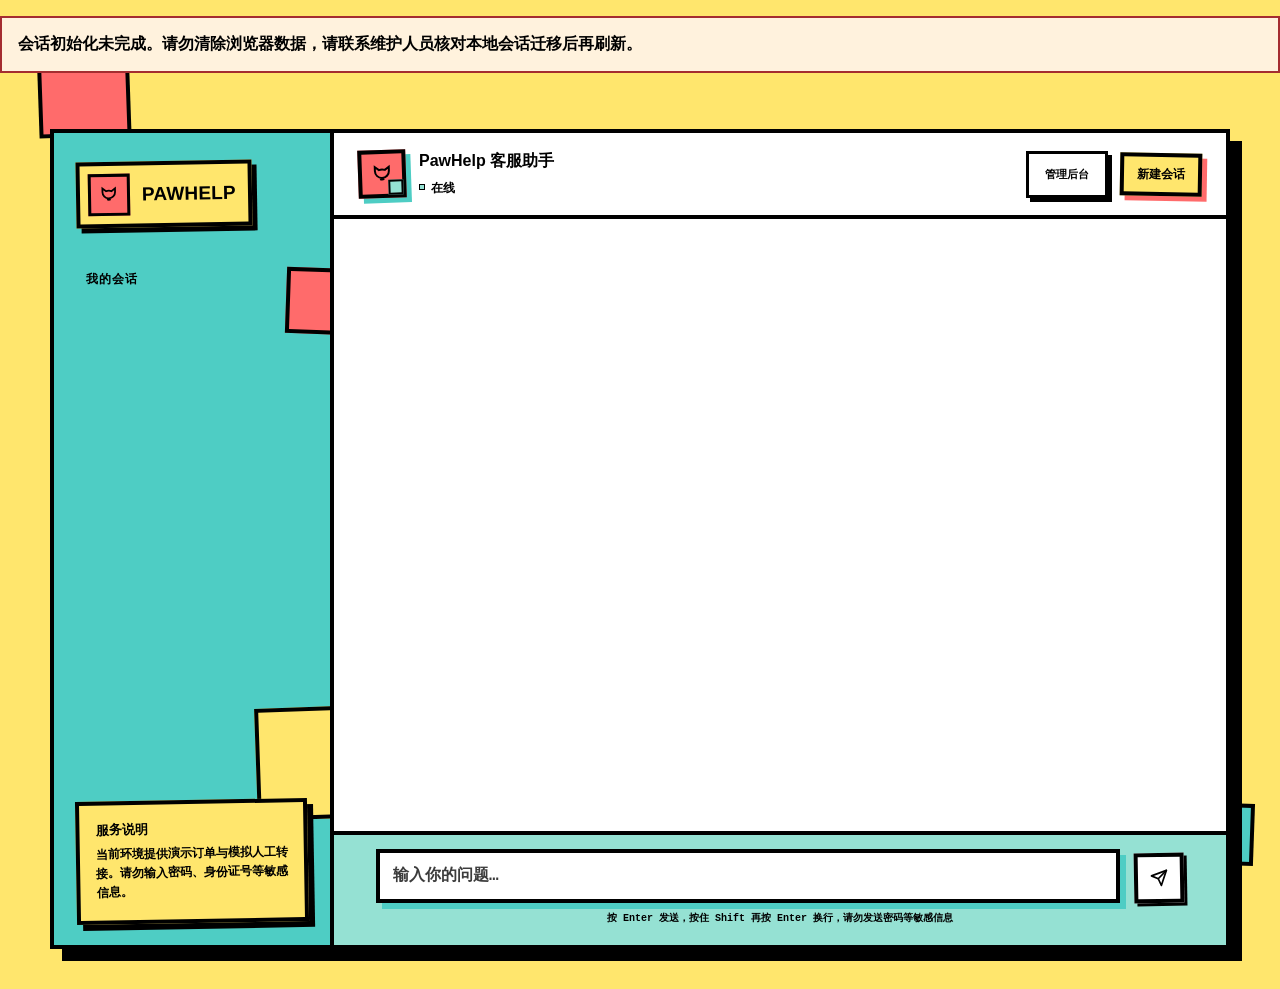
==== app/static/index.html @ 95ff7dcd "feat: PawHelp pet-supplies customer-service assistant FastAPI + LangGraph after-sales assistant with" ====
<!doctype html>
<html lang="zh-CN">
<head>
  <meta charset="utf-8">
  <meta name="viewport" content="width=device-width, initial-scale=1">
  <meta name="theme-color" content="#ffe66d">
  <title>PawHelp 智能客服</title>
  <style>
    :root {
      color-scheme: light;
      --black: #000000;
      --white: #ffffff;
      --red: #ff6b6b;
      --aqua: #4ecdc4;
      --yellow: #ffe66d;
      --mint: #95e1d3;
      --coral: #f38181;
      --danger: #b00020;
      font-family: "Cascadia Mono", Consolas, "Microsoft YaHei", monospace;
    }

    * { box-sizing: border-box; }

    html, body { height: 100%; }

    body {
      position: relative;
      margin: 0;
      color: var(--black);
      background: var(--yellow);
      overflow: hidden;
      font-weight: 650;
    }

    body::before,
    body::after {
      content: "";
      position: fixed;
      z-index: 0;
      border: 4px solid var(--black);
      pointer-events: none;
    }

    body::before {
      top: 5vh;
      left: 3vw;
      width: 84px;
      height: 84px;
      background: var(--red);
      transform: rotate(-2deg);
    }

    body::after {
      right: 2vw;
      bottom: 4vh;
      width: 112px;
      height: 54px;
      background: var(--aqua);
      transform: rotate(2deg);
    }

    button, textarea { font: inherit; }
    button { color: var(--black); }

    button:focus-visible,
    textarea:focus-visible {
      outline: 3px solid var(--black);
      outline-offset: 3px;
    }

    .page {
      position: relative;
      z-index: 1;
      height: 100%;
      padding: clamp(12px, 2vw, 28px);
      display: grid;
      place-items: center;
    }

    .app-shell {
      width: min(1180px, 100%);
      height: min(820px, 100%);
      display: grid;
      grid-template-columns: 280px minmax(0, 1fr);
      grid-template-rows: minmax(0, 1fr);
      overflow: hidden;
      border: 4px solid var(--black);
      background: var(--white);
      box-shadow: 12px 12px 0 var(--black);
    }

    .conversation-list { min-height: 0; overflow-y: auto; position: relative; z-index: 1; flex: 1; display: flex; flex-direction: column; gap: 10px; padding: 4px 6px 12px 0; }
    .session-button { flex-shrink: 0; text-align: left; padding: 10px; border: 3px solid var(--black); background: var(--white); cursor: pointer; overflow-wrap: anywhere; }
    .session-button small { display: block; margin-top: 5px; font-size: 11px; }
    .session-button[aria-current="true"] { background: var(--yellow); }
    .sidebar .conversation-card { display: none; }
    .sidebar {
      position: relative;
      display: flex;
      flex-direction: column;
      min-height: 0;
      padding: 28px 22px 22px;
      color: var(--black);
      background: var(--aqua);
      border-right: 4px solid var(--black);
      overflow: hidden;
    }

    .sidebar::before,
    .sidebar::after {
      content: "";
      position: absolute;
      border: 4px solid var(--black);
      pointer-events: none;
    }

    .sidebar::before {
      top: 135px;
      right: -22px;
      width: 58px;
      height: 58px;
      background: var(--red);
      transform: rotate(2deg);
    }

    .sidebar::after {
      right: -38px;
      bottom: 126px;
      width: 104px;
      height: 104px;
      background: var(--yellow);
      transform: rotate(-2deg);
    }

    .brand {
      position: relative;
      z-index: 1;
      display: flex;
      align-items: center;
      gap: 12px;
      width: fit-content;
      padding: 8px 12px 8px 8px;
      border: 4px solid var(--black);
      background: var(--yellow);
      box-shadow: 5px 5px 0 var(--black);
      font-family: "Arial Black", Impact, "Microsoft YaHei", sans-serif;
      font-size: 19px;
      font-weight: 900;
      letter-spacing: 0.01em;
      text-transform: uppercase;
      transform: rotate(-1deg);
    }

    .brand-mark, .agent-avatar {
      display: grid;
      place-items: center;
      flex: 0 0 auto;
      border: 4px solid var(--black);
      background: var(--red);
      color: var(--black);
      font-weight: 900;
    }

    .brand-mark { width: 42px; height: 42px; border-width: 3px; }

    .brand-mark svg, .agent-avatar svg { width: 60%; height: 60%; }

    .sidebar-label {
      margin: 44px 10px 12px;
      color: var(--black);
      font-size: 12px;
      font-weight: 900;
      letter-spacing: 0.08em;
      text-transform: uppercase;
    }

    .conversation-card {
      position: relative;
      z-index: 1;
      display: flex;
      align-items: center;
      gap: 12px;
      padding: 13px;
      border: 4px solid var(--black);
      background: var(--white);
      box-shadow: 6px 6px 0 var(--red);
      transform: rotate(1deg);
    }

    .conversation-icon {
      display: grid;
      place-items: center;
      width: 36px;
      height: 36px;
      border: 3px solid var(--black);
      background: var(--yellow);
    }

    .conversation-icon svg { width: 22px; height: 22px; }

    .conversation-copy { min-width: 0; }
    .conversation-copy strong, .conversation-copy span { display: block; }
    .conversation-copy strong { font-size: 14px; font-weight: 900; }
    .conversation-copy span {
      margin-top: 4px;
      overflow: hidden;
      color: var(--black);
      font-size: 12px;
      text-overflow: ellipsis;
      white-space: nowrap;
    }

    .sidebar-note {
      position: relative;
      z-index: 1;
      flex: 0 0 auto;
      margin-top: auto;
      padding: 16px;
      border: 4px solid var(--black);
      background: var(--yellow);
      box-shadow: 6px 6px 0 var(--black);
      transform: rotate(-1deg);
    }

    .sidebar-note strong { display: block; font-size: 13px; font-weight: 900; }
    .sidebar-note p {
      margin: 7px 0 0;
      color: var(--black);
      font-size: 12px;
      line-height: 1.6;
    }

    .chat-panel {
      min-width: 0;
      min-height: 0;
      height: 100%;
      display: grid;
      grid-template-rows: auto minmax(0, 1fr) auto;
      overflow: hidden;
      background: var(--white);
    }

    .topbar {
      position: relative;
      z-index: 2;
      display: flex;
      align-items: center;
      gap: 13px;
      min-height: 82px;
      padding: 17px 24px;
      border-bottom: 4px solid var(--black);
      background: var(--white);
    }

    .agent-avatar {
      position: relative;
      width: 48px;
      height: 48px;
      box-shadow: 5px 5px 0 var(--aqua);
      transform: rotate(-2deg);
    }

    .agent-avatar::after {
      content: "";
      position: absolute;
      right: -1px;
      bottom: -1px;
      width: 11px;
      height: 11px;
      border: 2px solid var(--black);
      background: var(--mint);
    }

    .agent-meta { min-width: 0; }
    .agent-meta strong {
      display: block;
      font-family: "Arial Black", Impact, "Microsoft YaHei", sans-serif;
      font-size: 16px;
      font-weight: 900;
    }
    .agent-meta span {
      display: flex;
      align-items: center;
      gap: 6px;
      margin-top: 4px;
      color: var(--black);
      font-size: 12px;
    }

    .status-dot {
      width: 6px;
      height: 6px;
      border: 1px solid var(--black);
      background: var(--mint);
    }

    .topbar-actions {
      margin-left: auto;
      display: flex;
      align-items: center;
      gap: 12px;
    }

    .page-nav {
      display: flex;
      align-items: center;
      gap: 6px;
      padding: 5px;
      border: 3px solid var(--black);
      background: var(--white);
      box-shadow: 4px 4px 0 var(--black);
    }

    .page-nav a {
      padding: 6px 9px;
      border: 2px solid transparent;
      color: var(--black);
      font-size: 11px;
      font-weight: 900;
      text-decoration: none;
      white-space: nowrap;
    }

    .page-nav a:hover { background: var(--mint); border-color: var(--black); }
    .page-nav a[aria-current="page"] { background: var(--yellow); border-color: var(--black); }

    .new-chat {
      margin-left: 0;
      padding: 9px 13px;
      border: 4px solid var(--black);
      background: var(--yellow);
      box-shadow: 5px 5px 0 var(--red);
      cursor: pointer;
      font-size: 12px;
      font-weight: 900;
      transform: rotate(1deg);
      transition: transform 300ms ease, box-shadow 300ms ease, background 300ms ease;
    }

    .new-chat:hover {
      background: var(--mint);
      box-shadow: none;
      transform: translate(5px, 5px) rotate(-1deg) scale(1.03);
    }

    .new-chat:active {
      box-shadow: none;
      transform: translate(5px, 5px) rotate(0deg) scale(0.95);
    }

    .new-chat:focus-visible { box-shadow: 6px 6px 0 var(--aqua); }

    .messages {
      min-height: 0;
      overflow-y: scroll;
      padding: 30px clamp(20px, 5vw, 58px) 22px;
      overscroll-behavior: contain;
      scroll-behavior: smooth;
      background: var(--white);
      scrollbar-color: var(--red) var(--yellow);
      scrollbar-gutter: stable;
      scrollbar-width: auto;
    }

    .messages::-webkit-scrollbar { width: 14px; }
    .messages::-webkit-scrollbar-track {
      background: var(--yellow);
    }
    .messages::-webkit-scrollbar-thumb {
      border: 3px solid var(--black);
      background: var(--red);
    }

    .day-label {
      width: fit-content;
      margin: 0 auto 28px;
      padding: 5px 10px;
      border: 3px solid var(--black);
      background: var(--yellow);
      box-shadow: 3px 3px 0 var(--black);
      color: var(--black);
      font-size: 11px;
      font-weight: 900;
      text-align: center;
      transform: rotate(-1deg);
    }

    .message-row {
      display: flex;
      align-items: flex-end;
      gap: 10px;
      margin: 0 0 22px;
      animation: appear 220ms ease both;
    }

    .message-row.user { justify-content: flex-end; }

    .mini-avatar {
      display: grid;
      place-items: center;
      width: 30px;
      height: 30px;
      border: 3px solid var(--black);
      background: var(--mint);
      box-shadow: 3px 3px 0 var(--black);
      color: var(--black);
      font-size: 13px;
      font-weight: 900;
      transform: rotate(-1deg);
    }

    .message {
      max-width: min(620px, 78%);
      padding: 13px 16px;
      border: 4px solid var(--black);
      background: var(--white);
      box-shadow: 6px 6px 0 var(--aqua);
      white-space: pre-wrap;
      overflow-wrap: anywhere;
      font-size: 14px;
      line-height: 1.65;
      transform: rotate(-0.4deg);
    }

    .message-row.user .message {
      background: var(--red);
      color: var(--black);
      box-shadow: 6px 6px 0 var(--yellow);
      transform: rotate(0.5deg);
    }

    .message-row.error .message {
      background: var(--yellow);
      color: var(--danger);
      box-shadow: 6px 6px 0 var(--coral);
    }

    .message-copy { min-width: 0; }

    .message-copy.markdown-content { white-space: normal; font-weight: 500; }
    .markdown-content > :first-child { margin-top: 0; }
    .markdown-content > :last-child { margin-bottom: 0; }
    .markdown-content p { margin: 0.65em 0; }
    .markdown-content h1, .markdown-content h2, .markdown-content h3,
    .markdown-content h4, .markdown-content h5, .markdown-content h6 { font-size: 1.12em; line-height: 1.5; margin: 1em 0 0.5em; }
    .markdown-content strong { font-weight: 900; }
    .markdown-content ul, .markdown-content ol { margin: 0.6em 0; padding-left: 1.6em; }
    .markdown-content li { margin: 0.3em 0; }
    .markdown-content li > p { margin: 0.3em 0; }
    .markdown-content blockquote { margin: 0.8em 0; padding: 0.3em 0.8em; border-left: 4px solid var(--aqua); background: #f5f5ee; }
    .markdown-content code { padding: 0.12em 0.3em; background: #f0f0e8; font-family: Consolas, monospace; font-size: 0.92em; }
    .markdown-content pre { max-width: 100%; overflow-x: auto; padding: 12px; border: 2px solid var(--black); background: #f0f0e8; white-space: pre; }
    .markdown-content pre code { padding: 0; background: transparent; overflow-wrap: normal; }
    .markdown-content a { color: #006c67; text-decoration: underline; }
    .markdown-content hr { border: 0; border-top: 2px solid var(--black); margin: 1em 0; }
    .markdown-table { max-width: 100%; overflow-x: auto; margin: 0.8em 0; }
    .markdown-content table { border-collapse: collapse; font-size: 0.95em; }
    .markdown-content th, .markdown-content td { border: 2px solid var(--black); padding: 6px 10px; min-width: 75px; }
    .markdown-content th { background: var(--mint); font-weight: 900; }

    .citation-ref {
      display: inline-grid;
      place-items: center;
      min-width: 24px;
      height: 24px;
      margin: 0 2px;
      padding: 0 5px;
      border: 3px solid var(--black);
      background: var(--yellow);
      box-shadow: 2px 2px 0 var(--black);
      color: var(--black);
      cursor: pointer;
      font: inherit;
      font-size: 11px;
      font-weight: 900;
      line-height: 1;
      vertical-align: 1px;
    }

    .citation-ref:hover { background: var(--aqua); transform: translate(2px, 2px); box-shadow: none; }

    .message-feedback {
      display: flex;
      align-items: center;
      gap: 6px;
      min-height: 28px;
      margin-top: 10px;
    }

    .message-feedback:empty { display: none; }

    .feedback-button {
      width: 29px;
      height: 27px;
      padding: 0;
      border: 3px solid var(--black);
      background: var(--white);
      box-shadow: 2px 2px 0 var(--black);
      cursor: pointer;
    }

    .feedback-button.selected { background: var(--yellow); transform: translate(2px, 2px); box-shadow: none; }
    .feedback-button:disabled { cursor: default; opacity: 0.75; }
    .feedback-button.selected:disabled { opacity: 1; }
    .feedback-label { font-size: 10px; font-weight: 900; }

    .suggested-actions { display: flex; flex-wrap: wrap; gap: 8px; margin-top: 10px; }
    .suggested-actions:empty { display: none; }
    .suggested-action {
      padding: 5px 9px; border: 3px solid var(--black); background: var(--yellow);
      box-shadow: 3px 3px 0 var(--black); cursor: pointer; font-weight: 900;
    }
    .suggested-action:disabled { opacity: .65; cursor: default; }
    .order-choice-list { display: grid; gap: 9px; margin-top: 12px; }
    .order-choice {
      padding: 10px 12px; text-align: left; border: 3px solid var(--black);
      background: var(--yellow); box-shadow: 3px 3px 0 var(--black);
      cursor: pointer; font-weight: 900;
    }
    .order-choice small { display: block; margin-top: 3px; font-weight: 600; }
    .order-choice:disabled { opacity: .55; cursor: default; }

    .source-modal, .ticket-modal, .refund-modal {
      position: fixed;
      z-index: 20;
      inset: 0;
      display: grid;
      place-items: center;
      padding: 24px;
      background: rgb(0 0 0 / 45%);
    }

    .source-modal[hidden], .ticket-modal[hidden], .refund-modal[hidden] { display: none; }

    .source-card {
      width: min(680px, 100%);
      max-height: min(720px, 85vh);
      overflow-y: auto;
      padding: 22px;
      border: 5px solid var(--black);
      background: var(--white);
      box-shadow: 10px 10px 0 var(--red);
    }

    .source-card-head { display: flex; align-items: center; justify-content: space-between; gap: 16px; }
    .source-card h2 { margin: 0; font-size: 18px; }
    .source-meta { margin: 14px 0; padding: 8px 10px; border: 3px solid var(--black); background: var(--mint); font-weight: 900; }
    .source-question { margin: 0 0 10px; font-weight: 900; }
    .source-answer { margin: 0; white-space: pre-wrap; line-height: 1.7; }
    .source-close { padding: 6px 10px; border: 3px solid var(--black); background: var(--yellow); box-shadow: 3px 3px 0 var(--black); cursor: pointer; font-weight: 900; }

    .ticket-card {
      width: min(560px, 100%);
      max-height: min(760px, 90vh);
      overflow-y: auto;
      padding: 24px;
      border: 5px solid var(--black);
      background: var(--white);
      box-shadow: 10px 10px 0 var(--black);
    }
    .ticket-card h2 { margin: 0 0 5px; font-size: 22px; }
    .ticket-card p { margin: 0 0 16px; }
    .ticket-field { display: block; margin: 16px 0; font-weight: 900; }
    .ticket-card select, .ticket-card textarea, .ticket-card input {
      display: block;
      width: 100%;
      margin-top: 7px;
      padding: 11px;
      border: 3px solid var(--black);
      background: var(--white);
      color: var(--black);
      font: inherit;
      font-weight: 600;
    }
    .ticket-card textarea { min-height: 145px; resize: vertical; line-height: 1.5; }
    .ticket-help { color: var(--muted); font-size: 12px; }
    .ticket-error { color: #b01020; font-weight: 900; }
    .ticket-actions { display: flex; justify-content: flex-end; flex-wrap: wrap; gap: 10px; margin-top: 22px; }
    .ticket-actions button {
      padding: 9px 14px;
      border: 3px solid var(--black);
      background: var(--white);
      box-shadow: 3px 3px 0 var(--black);
      cursor: pointer;
      font: inherit;
      font-weight: 900;
    }
    .ticket-actions button[type="submit"] { background: var(--coral); }
    .ticket-actions button:disabled { opacity: .6; cursor: default; }

    .tool-traces {
      display: flex;
      flex-wrap: wrap;
      gap: 7px;
      margin-top: 10px;
    }

    .tool-traces:not(.reported) { display: none; }

    .tool-trace-summary {
      flex-basis: 100%;
      color: var(--black);
      font-size: 11px;
      font-weight: 900;
      line-height: 1.4;
    }

    .tool-badge {
      display: inline-flex;
      align-items: center;
      width: fit-content;
      padding: 4px 7px;
      border: 3px solid var(--black);
      background: var(--yellow);
      box-shadow: 3px 3px 0 var(--black);
      color: var(--black);
      font-size: 10px;
      font-weight: 900;
      line-height: 1.25;
      transform: rotate(-0.7deg);
    }

    .tool-badge.succeeded { background: var(--mint); }
    .tool-badge.failed { background: var(--coral); }
    .tool-badge[hidden] { display: none; }

    .tool-trace-toggle {
      border: 2px solid var(--black);
      background: var(--yellow);
      color: var(--black);
      cursor: pointer;
      font-size: 10px;
      font-weight: 900;
      padding: 4px 7px;
    }
    .tool-trace-toggle[hidden] { display: none; }

    .streaming-caret {
      display: inline-block;
      width: 7px;
      height: 15px;
      margin-left: 3px;
      background: var(--black);
      vertical-align: -2px;
      animation: blink 850ms steps(2, start) infinite;
    }

    .typing-dots { display: inline-flex; gap: 4px; padding: 4px 2px; }
    .typing-dots i {
      width: 6px;
      height: 6px;
      border: 1px solid var(--black);
      background: var(--aqua);
      animation: typing-pulse 900ms steps(2, end) infinite;
    }
    .typing-dots i:nth-child(2) { animation-delay: 130ms; }
    .typing-dots i:nth-child(3) { animation-delay: 260ms; }

    .suggestions {
      display: flex;
      flex-wrap: wrap;
      gap: 12px;
      margin: 6px 0 24px 40px;
    }

    .suggestion {
      padding: 8px 12px;
      border: 4px solid var(--black);
      background: var(--mint);
      box-shadow: 4px 4px 0 var(--black);
      color: var(--black);
      cursor: pointer;
      font-size: 12px;
      font-weight: 900;
      transform: rotate(-1deg);
      transition: transform 300ms ease, box-shadow 300ms ease, background 300ms ease;
    }

    .suggestion:nth-child(2) { background: var(--yellow); transform: rotate(1deg); }
    .suggestion:nth-child(3) { background: var(--coral); transform: rotate(-0.5deg); }

    .suggestion:hover {
      background: var(--aqua);
      box-shadow: none;
      transform: translate(4px, 4px) rotate(1deg) scale(1.04);
    }

    .suggestion:active {
      box-shadow: none;
      transform: translate(4px, 4px) rotate(0deg) scale(0.95);
    }

    .suggestion:focus-visible { box-shadow: 6px 6px 0 var(--red); }

    .composer-wrap {
      position: relative;
      z-index: 2;
      padding: 14px clamp(18px, 4vw, 42px) 20px;
      border-top: 4px solid var(--black);
      background: var(--mint);
    }

    .composer {
      display: grid;
      grid-template-columns: minmax(0, 1fr) auto;
      align-items: flex-end;
      gap: 14px;
      padding: 0;
    }

    textarea {
      width: 100%;
      max-height: 126px;
      min-height: 50px;
      padding: 11px 13px;
      resize: none;
      overflow-y: hidden;
      border: 4px solid var(--black);
      outline: none;
      background: var(--white);
      box-shadow: 6px 6px 0 var(--aqua);
      color: var(--black);
      line-height: 1.5;
      transition: transform 300ms ease, box-shadow 300ms ease;
    }

    textarea::placeholder { color: #3c3c3c; opacity: 1; }

    textarea:focus {
      box-shadow: 6px 6px 0 var(--red);
      transform: translateY(-2px);
    }

    .send-button {
      display: grid;
      place-items: center;
      flex: 0 0 auto;
      width: 50px;
      height: 50px;
      border: 4px solid var(--black);
      background: var(--red);
      color: var(--black);
      cursor: pointer;
      box-shadow: 6px 6px 0 var(--black);
      transform: rotate(-1deg);
      transition: transform 300ms ease, box-shadow 300ms ease, background 300ms ease;
    }

    .send-button:hover:not(:disabled) {
      background: var(--yellow);
      box-shadow: none;
      transform: translate(6px, 6px) rotate(1deg) scale(1.04);
    }

    .send-button:active:not(:disabled) {
      box-shadow: none;
      transform: translate(6px, 6px) rotate(0deg) scale(0.95);
    }

    .send-button:focus-visible { box-shadow: 6px 6px 0 var(--aqua); }
    .send-button:disabled { cursor: not-allowed; background: var(--white); box-shadow: 3px 3px 0 var(--black); }
    .send-button svg { width: 18px; height: 18px; }

    .composer-hint {
      margin: 8px 4px 0;
      color: var(--black);
      font-size: 10px;
      font-weight: 800;
      text-align: center;
    }

    @keyframes appear {
      from { opacity: 0; }
      to { opacity: 1; }
    }

    @keyframes blink { 50% { opacity: 0; } }
    @keyframes typing-pulse {
      0%, 100% { opacity: 0.35; }
      50% { opacity: 1; }
    }

    @media (max-width: 760px) {
      .page { padding: 0; }
      .app-shell {
        height: 100%;
        border: 0;
        box-shadow: none;
        grid-template-columns: 1fr;
        grid-template-rows: 100px minmax(0, 1fr);
      }
      .sidebar { display: flex; padding: 8px; border-right: 0; border-bottom: 3px solid var(--black); }
      .sidebar .brand, .sidebar .conversation-card, .sidebar-note, .sidebar::before, .sidebar::after { display: none; }
      .sidebar-label { margin: 0 0 3px; font-size: 11px; }
      .conversation-list { flex-direction: row; overflow-x: auto; padding: 0 0 3px; }
      .session-button { width: 180px; padding: 5px; white-space: nowrap; overflow: hidden; text-overflow: ellipsis; font-size: 11px; }
      .topbar { min-height: 72px; padding: 12px 16px; }
      .agent-avatar { width: 44px; height: 44px; }
      .topbar { flex-wrap: wrap; }
      .topbar-actions { width: 100%; justify-content: space-between; }
      .page-nav a { padding: 5px 7px; font-size: 10px; }
      .new-chat { padding: 8px 10px; }
      .messages { padding: 24px 15px 18px; }
      .message { max-width: 84%; }
      .suggestions { margin-left: 40px; }
      .composer-wrap { padding: 10px 12px 13px; }
      .composer-hint { display: none; }
    }

    @media (prefers-reduced-motion: reduce) {
      *, *::before, *::after {
        scroll-behavior: auto !important;
        animation: none !important;
        transition: none !important;
      }
    }
  </style>
  <link rel="stylesheet" href="/static/navigation.css">
  <script src="/static/navigation.js" defer></script>
</head>
<body>
  <main class="page">
    <section class="app-shell" aria-label="PawHelp 智能客服">
      <aside class="sidebar">
        <div class="brand">
          <span class="brand-mark" aria-hidden="true">
            <svg viewBox="0 0 24 24" fill="none" stroke="currentColor" stroke-width="2">
              <path d="M5 9V5l4 3a8 8 0 0 1 6 0l4-3v4a7 7 0 1 1-14 0Z"/>
              <path d="M9 14h.01M15 14h.01M10 17c1.2.7 2.8.7 4 0"/>
            </svg>
          </span>
          PawHelp
        </div>

        <p class="sidebar-label">我的会话</p>
        <div id="conversationList" class="conversation-list" aria-label="会话列表"></div>
        <div class="conversation-card">
          <span class="conversation-icon" aria-hidden="true">
            <svg viewBox="0 0 24 24" fill="none" stroke="currentColor" stroke-width="2.4" stroke-linecap="square" stroke-linejoin="miter">
              <path d="M12 3v4M12 17v4M3 12h4M17 12h4"/>
              <path d="m6 6 3 3M15 15l3 3M18 6l-3 3M9 15l-3 3"/>
            </svg>
          </span>
          <div class="conversation-copy">
            <strong>在线客服</strong>
            <span id="conversationPreview">随时为你解答订单问题</span>
          </div>
        </div>

        <div class="sidebar-note">
          <strong>服务说明</strong>
          <p>当前环境提供演示订单与模拟人工转接。请勿输入密码、身份证号等敏感信息。</p>
        </div>
      </aside>

      <section class="chat-panel">
        <header class="topbar">
          <span class="agent-avatar" aria-hidden="true">
            <svg viewBox="0 0 24 24" fill="none" stroke="currentColor" stroke-width="2">
              <path d="M5 9V5l4 3a8 8 0 0 1 6 0l4-3v4a7 7 0 1 1-14 0Z"/>
              <path d="M9 14h.01M15 14h.01M10 17c1.2.7 2.8.7 4 0"/>
            </svg>
          </span>
          <div class="agent-meta">
            <strong>PawHelp 客服助手</strong>
            <span><i class="status-dot"></i><span id="agentStatus">在线</span></span>
          </div>
          <div class="topbar-actions">
            <nav class="page-nav" aria-label="全局页面导航" data-app-navigation>
              <a href="/admin">管理后台</a>
            </nav>
            <button class="new-chat" id="newChatButton" type="button">新建会话</button>
          </div>
        </header>

        <div class="messages" id="messages" aria-live="polite" aria-label="聊天消息"></div>

        <footer class="composer-wrap">
          <p id="contextCompressionStatus" role="status" aria-live="polite" hidden style="margin:0 0 8px;font-size:13px;line-height:1.5">
            正在压缩会话上下文… <span style="font-weight:normal">后台处理中，可继续聊天</span>
          </p>
          <form class="composer" id="chatForm">
            <textarea id="messageInput" rows="1" maxlength="4000" placeholder="输入你的问题…" aria-label="输入消息"></textarea>
            <button class="send-button" id="sendButton" type="submit" aria-label="发送消息" disabled>
              <svg viewBox="0 0 24 24" fill="none" stroke="currentColor" stroke-width="2.2" stroke-linecap="round" stroke-linejoin="round" aria-hidden="true">
                <path d="m22 2-7 20-4-9-9-4Z"/><path d="M22 2 11 13"/>
              </svg>
            </button>
          </form>
          <p class="composer-hint">按 Enter 发送，按住 Shift 再按 Enter 换行，请勿发送密码等敏感信息</p>
        </footer>
      </section>
    </section>
  </main>

  <div class="source-modal" id="sourceModal" hidden role="dialog" aria-modal="true" aria-labelledby="sourceTitle">
    <article class="source-card">
      <div class="source-card-head">
        <h2 id="sourceTitle">知识来源</h2>
        <button class="source-close" id="sourceClose" type="button">关闭</button>
      </div>
      <div class="source-meta" id="sourceMeta"></div>
      <p class="source-question" id="sourceQuestion"></p>
      <p class="source-answer" id="sourceAnswer"></p>
    </article>
  </div>

  <div class="ticket-modal" id="ticketModal" hidden role="dialog" aria-modal="true" aria-labelledby="ticketTitle">
    <form class="ticket-card" id="ticketForm">
      <h2 id="ticketTitle">创建工单</h2>
      <p>请确认反馈类别并亲自填写问题；只有点击“提交工单”才会保存。</p>
      <label class="ticket-field" for="ticketType">反馈类别 *</label>
      <select id="ticketType" name="ticket_type" required>
        <option value="" selected disabled>请选择反馈类别…</option>
        <option value="售后">售后</option>
        <option value="投诉">投诉</option>
        <option value="咨询">咨询</option>
      </select>
      <label class="ticket-field" for="ticketDescription">反馈描述 *</label>
      <textarea id="ticketDescription" name="description" maxlength="2000" required placeholder="请描述遇到的问题、相关订单号及希望如何处理；请勿填写密码。"></textarea>
      <p class="ticket-help">数据库按 UTC 保存；提交成功后显示香港/北京时间（UTC+8）。</p>
      <p class="ticket-error" id="ticketError" role="alert" hidden></p>
      <div class="ticket-actions">
        <button id="ticketCancel" type="button">取消</button>
        <button id="ticketSubmit" type="submit">提交工单</button>
      </div>
    </form>
  </div>

  <div class="refund-modal" id="refundModal" hidden role="dialog" aria-modal="true" aria-labelledby="refundTitle">
    <form class="ticket-card" id="refundForm">
      <h2 id="refundTitle">提交退款申请</h2>
      <p>这里只登记申请，状态为待人工审核；不会自动退款。标注为演示的订单是测试数据。</p>
      <label class="ticket-field" for="refundOrder">关联订单 *</label>
      <input id="refundOrder" name="order_id" readonly required>
      <label class="ticket-field" for="refundReason">退款原因 *</label>
      <select id="refundReason" name="reason" required>
        <option value="" selected disabled>请选择固定原因类目…</option>
        <option value="七天无理由">七天无理由</option>
        <option value="商品破损">商品破损</option>
        <option value="质量问题">质量问题</option>
        <option value="发错或漏发">发错或漏发</option>
        <option value="其他">其他</option>
      </select>
      <label class="ticket-field" for="refundDescription">补充说明（选填）</label>
      <textarea id="refundDescription" name="description" maxlength="1000" placeholder="可以补充问题经过；请勿填写密码。"></textarea>
      <p class="ticket-error" id="refundError" role="alert" hidden></p>
      <div class="ticket-actions">
        <button id="refundCancel" type="button">取消</button>
        <button id="refundSubmit" type="submit">提交退款申请</button>
      </div>
    </form>
  </div>

  <script src="/static/vendor/marked-18.1.0.umd.js"></script>
  <script src="/static/vendor/purify-3.4.16.min.js"></script>
  <script src="/static/chat-markdown.js"></script>
  <script src="/static/context-status.js"></script>
  <script src="/static/storage-migration.js"></script>
  <script>
    (async function startChat() {
    await window.PawHelpStorage.prepare();
    const messages = document.querySelector("#messages");
    const form = document.querySelector("#chatForm");
    const input = document.querySelector("#messageInput");
    const sendButton = document.querySelector("#sendButton");
    const newChatButton = document.querySelector("#newChatButton");
    const agentStatus = document.querySelector("#agentStatus");
    const conversationPreview = document.querySelector("#conversationPreview");
    const sourceModal = document.querySelector("#sourceModal");
    const sourceClose = document.querySelector("#sourceClose");
    const sourceMeta = document.querySelector("#sourceMeta");
    const sourceQuestion = document.querySelector("#sourceQuestion");
    const sourceAnswer = document.querySelector("#sourceAnswer");
    const ticketModal = document.querySelector("#ticketModal");
    const ticketForm = document.querySelector("#ticketForm");
    const ticketType = document.querySelector("#ticketType");
    const ticketDescription = document.querySelector("#ticketDescription");
    const ticketError = document.querySelector("#ticketError");
    const ticketCancel = document.querySelector("#ticketCancel");
    const ticketSubmit = document.querySelector("#ticketSubmit");
    const refundModal = document.querySelector("#refundModal");
    const refundForm = document.querySelector("#refundForm");
    const refundOrder = document.querySelector("#refundOrder");
    const refundReason = document.querySelector("#refundReason");
    const refundDescription = document.querySelector("#refundDescription");
    const refundError = document.querySelector("#refundError");
    const refundCancel = document.querySelector("#refundCancel");
    const refundSubmit = document.querySelector("#refundSubmit");

    const USER_ID_KEY = "pawhelp.userId";
    const CONVERSATION_ID_KEY = "pawhelp.conversationId";
    const FEEDBACK_KEY = "pawhelp.messageFeedback.server";
    const UUID_PATTERN = /^[0-9a-f]{8}-[0-9a-f]{4}-[1-5][0-9a-f]{3}-[89ab][0-9a-f]{3}-[0-9a-f]{12}$/i;

    function readStoredUuid(key) {
      const value = localStorage.getItem(key);
      return value && UUID_PATTERN.test(value) ? value : null;
    }

    function readStoredConversationId() {
      const value = localStorage.getItem(CONVERSATION_ID_KEY);
      if (!value || !/^\d+$/.test(value)) return null;
      const parsed = Number(value);
      return Number.isSafeInteger(parsed) && parsed > 0 ? parsed : null;
    }

    const userId = readStoredUuid(USER_ID_KEY) || crypto.randomUUID();
    let conversationId = readStoredConversationId();
    let isStreaming = false;
    let activeController = null;
    let conversationEpoch = 0;
    let pendingTicket = null;
    let ticketSubmitting = false;
    let pendingRefund = null;
    let refundSubmitting = false;

    localStorage.setItem(USER_ID_KEY, userId);

    const contextStatus = window.PawHelpContextStatus.create({
      element: document.querySelector("#contextCompressionStatus"), userId,
      getContext: () => ({ id: conversationId, epoch: conversationEpoch }),
    });
    window.addEventListener("pagehide", (event) => { if (!event.persisted) contextStatus.stop(); });
    window.addEventListener("pageshow", (event) => { if (event.persisted) contextStatus.refresh(); });

    class PublicFacingError extends Error {}

    function scrollToLatest() {
      messages.scrollTop = messages.scrollHeight;
    }

    function resizeInput() {
      input.style.overflowY = "hidden";
      input.style.height = "auto";
      const nextHeight = Math.min(Math.max(input.scrollHeight, 50), 126);
      input.style.height = `${nextHeight}px`;
      input.style.overflowY = input.scrollHeight > 126 ? "auto" : "hidden";
      sendButton.disabled = isStreaming || !input.value.trim();
    }

    function addDayLabel() {
      const label = document.createElement("p");
      label.className = "day-label";
      label.textContent = "今天";
      messages.appendChild(label);
    }

    function addMessage(role, content = "", state = "normal") {
      const row = document.createElement("div");
      row.className = `message-row ${role}${state === "error" ? " error" : ""}`;

      if (role === "assistant") {
        const avatar = document.createElement("span");
        avatar.className = "mini-avatar";
        avatar.setAttribute("aria-hidden", "true");
        avatar.textContent = "喵";
        row.appendChild(avatar);
      }

      const bubble = document.createElement("div");
      bubble.className = "message";
      const copy = document.createElement("div");
      copy.className = "message-copy";
      copy.textContent = content;
      bubble.appendChild(copy);

      const traces = document.createElement("div");
      traces.className = "tool-traces";
      bubble.appendChild(traces);

      const feedback = document.createElement("div");
      feedback.className = "message-feedback";
      bubble.appendChild(feedback);

      const actions = document.createElement("div");
      actions.className = "suggested-actions";
      bubble.appendChild(actions);

      row.appendChild(bubble);
      messages.appendChild(row);
      scrollToLatest();
      return { row, bubble, copy, traces, feedback, actions, badges: new Map() };
    }

    function readFeedback() {
      try {
        const value = JSON.parse(localStorage.getItem(FEEDBACK_KEY) || "{}");
        return value && typeof value === "object" && !Array.isArray(value) ? value : {};
      } catch (_) {
        return {};
      }
    }

    function renderFeedback(assistant, messageId) {
      if (!Number.isSafeInteger(messageId) || messageId < 1) return;
      const stored = readFeedback();
      const current = stored[String(messageId)];
      assistant.feedback.replaceChildren();
      for (const [value, label] of [["up", "👍"], ["down", "👎"]]) {
        const button = document.createElement("button");
        button.type = "button";
        button.className = `feedback-button${current === value ? " selected" : ""}`;
        button.textContent = label;
        button.setAttribute("aria-label", value === "up" ? "回答有帮助" : "回答没有帮助");
        button.disabled = Boolean(current);
        button.addEventListener("click", async () => {
          const latest = readFeedback();
          if (latest[String(messageId)]) return;
          const cid = conversationId;
          for (const item of assistant.feedback.querySelectorAll("button")) item.disabled = true;
          try {
            const response = await fetch(`/v1/conversations/${encodeURIComponent(cid)}/messages/${encodeURIComponent(messageId)}/feedback`, {
              method: "POST", headers: { "Content-Type": "application/json", "X-Demo-User-Id": userId }, body: JSON.stringify({ vote: value }),
            });
            if (!response.ok) throw new Error("feedback failed");
            const result = await response.json();
            const updated = readFeedback();
            updated[String(messageId)] = result.feedback;
            localStorage.setItem(FEEDBACK_KEY, JSON.stringify(updated));
            renderFeedback(assistant, messageId);
          } catch (_) {
            renderFeedback(assistant, messageId);
            const error = document.createElement("span");
            error.textContent = "反馈保存失败，请重试";
            assistant.feedback.appendChild(error);
          }
        });
        assistant.feedback.appendChild(button);
      }
      if (current) {
        const label = document.createElement("span");
        label.className = "feedback-label";
        label.textContent = current === "down" ? "已记录未解决的问题，等待处理" : "反馈已保存";
        assistant.feedback.appendChild(label);
      }
    }

    async function openSource(source) {
      sourceModal.hidden = false;
      sourceMeta.textContent = `来源 [${source.number}] · 正在读取…`;
      sourceQuestion.textContent = "";
      sourceAnswer.textContent = "";
      sourceClose.focus();
      try {
        const response = await fetch(`/v1/knowledge/chunks/${encodeURIComponent(source.chunk_id)}`);
        if (!response.ok) throw new Error("source unavailable");
        const chunk = await response.json();
        sourceMeta.textContent = `${chunk.category} · ${chunk.section_path || "未标章节"}`;
        sourceQuestion.textContent = chunk.questions || "";
        sourceAnswer.textContent = chunk.answer || "";
      } catch (_) {
        sourceMeta.textContent = `来源 [${source.number}]`;
        sourceAnswer.textContent = "来源暂时无法读取，请稍后重试。";
      }
    }

    function renderFinalAnswer(assistant, text, sources, messageId) {
      if (window.PawHelpMarkdown) window.PawHelpMarkdown.render(assistant.copy, text, sources, openSource);
      else assistant.copy.textContent = String(text || "");
      renderFeedback(assistant, messageId);
    }

    function openTicketForm(messageId, button) {
      if (!Number.isSafeInteger(conversationId) || conversationId < 1) return;
      pendingTicket = { conversationId, messageId, button };
      ticketForm.reset();
      ticketError.hidden = true;
      ticketModal.hidden = false;
      ticketType.focus();
    }

    function closeTicketForm() {
      if (ticketSubmitting) return;
      ticketModal.hidden = true;
      ticketForm.reset();
      ticketError.hidden = true;
      const button = pendingTicket?.button;
      pendingTicket = null;
      if (button?.isConnected && !button.disabled) button.focus();
    }

    function formatTicketTime(utcValue) {
      const date = new Date(utcValue);
      if (Number.isNaN(date.getTime())) return "创建时间暂不可用";
      const local = new Intl.DateTimeFormat("zh-CN", {
        timeZone: "Asia/Hong_Kong", hourCycle: "h23",
        year: "numeric", month: "2-digit", day: "2-digit",
        hour: "2-digit", minute: "2-digit", second: "2-digit",
      }).format(date);
      return `${local}（香港/北京时间）`;
    }

    async function submitTicketForm(event) {
      event.preventDefault();
      if (!pendingTicket || ticketSubmitting) return;
      const description = ticketDescription.value.trim();
      if (!ticketType.value || !description) {
        ticketError.textContent = "请选择反馈类别并填写问题描述。";
        ticketError.hidden = false;
        (ticketType.value ? ticketDescription : ticketType).focus();
        return;
      }
      const action = pendingTicket;
      ticketSubmitting = true;
      ticketSubmit.disabled = true;
      ticketCancel.disabled = true;
      ticketError.hidden = true;
      try {
        const response = await fetch(`/v1/conversations/${encodeURIComponent(action.conversationId)}/tickets`, {
          method: "POST",
          headers: { "Content-Type": "application/json" },
          body: JSON.stringify({
            user_id: userId, message_id: action.messageId,
            ticket_type: ticketType.value, description,
          }),
        });
        if (!response.ok) throw new Error("ticket creation failed");
        const ticket = await response.json();
        ticketSubmitting = false;
        action.button.disabled = true;
        closeTicketForm();
        addMessage("assistant", `工单已创建：${ticket.ticket_no}（${ticket.status}）。创建时间：${formatTicketTime(ticket.created_at)}`);
      } catch (_) {
        ticketError.textContent = "工单暂时无法创建，请稍后重试；您填写的内容仍保留在表单里。";
        ticketError.hidden = false;
      } finally {
        ticketSubmitting = false;
        ticketSubmit.disabled = false;
        ticketCancel.disabled = false;
      }
    }

    function openRefundForm(messageId, orderId, button) {
      if (!Number.isSafeInteger(conversationId) || !/^\d{4,20}$/.test(String(orderId))) return;
      pendingRefund = { conversationId, messageId, orderId, button };
      refundForm.reset();
      refundOrder.value = `订单 ${orderId}`;
      refundError.hidden = true;
      refundModal.hidden = false;
      refundReason.focus();
    }

    function closeRefundForm() {
      if (refundSubmitting) return;
      refundModal.hidden = true;
      refundForm.reset();
      refundError.hidden = true;
      const button = pendingRefund?.button;
      pendingRefund = null;
      if (button?.isConnected && !button.disabled) button.focus();
    }

    async function submitRefundForm(event) {
      event.preventDefault();
      if (!pendingRefund || refundSubmitting) return;
      if (!refundReason.value) {
        refundError.textContent = "请从固定类目中选择退款原因。";
        refundError.hidden = false;
        refundReason.focus();
        return;
      }
      const action = pendingRefund;
      refundSubmitting = true;
      refundSubmit.disabled = true;
      refundCancel.disabled = true;
      refundError.hidden = true;
      try {
        const response = await fetch(`/v1/conversations/${encodeURIComponent(action.conversationId)}/refund-requests`, {
          method: "POST",
          headers: { "Content-Type": "application/json" },
          body: JSON.stringify({
            user_id: userId, message_id: action.messageId,
            order_id: action.orderId, reason: refundReason.value,
            description: refundDescription.value.trim() || null,
          }),
        });
        if (!response.ok) throw new Error("refund application failed");
        const result = await response.json();
        refundSubmitting = false;
        action.button.disabled = true;
        closeRefundForm();
        addMessage("assistant", `退款申请已提交：${result.request_no}（${result.status}）。提交时间：${formatTicketTime(result.created_at)}。`);
      } catch (_) {
        refundError.textContent = "退款申请暂时无法保存，请稍后重试；您选择的原因与说明仍保留在表单里。";
        refundError.hidden = false;
      } finally {
        refundSubmitting = false;
        refundSubmit.disabled = false;
        refundCancel.disabled = false;
      }
    }

    function renderSuggestedActions(assistant, actions, messageId, relatedOrderId = null) {
      assistant.actions.replaceChildren();
      if (!Array.isArray(actions) || !Number.isSafeInteger(messageId)) return;
      for (const action of ["转人工", "建工单", "申请退款"]) {
        if (!actions.includes(action)) continue;
        if (action === "申请退款" && !/^\d{4,20}$/.test(String(relatedOrderId))) continue;
        const button = document.createElement("button");
        button.type = "button";
        button.className = "suggested-action";
        button.textContent = action;
        button.addEventListener("click", async () => {
          if (action === "转人工") {
            if (!window.confirm("仅模拟转接展示，不会连接真人客服。确定继续吗？")) return;
            button.disabled = true;
            addMessage("assistant", "人工转接演示已开始");
            addMessage("assistant", "此为模拟坐席，未连接真人客服。正式服务可接入客服工单或在线坐席系统。");
            return;
          }
          if (action === "申请退款") {
            openRefundForm(messageId, relatedOrderId, button);
            return;
          }
          openTicketForm(messageId, button);
        });
        assistant.actions.appendChild(button);
      }
    }

    function showTyping(assistant) {
      const typing = document.createElement("span");
      typing.className = "typing-dots";
      typing.setAttribute("aria-label", "正在输入");
      for (let index = 0; index < 3; index += 1) {
        typing.appendChild(document.createElement("i"));
      }
      assistant.copy.replaceChildren(typing);
    }

    function renderStreamingText(assistant, text) {
      if (window.PawHelpMarkdown) window.PawHelpMarkdown.render(assistant.copy, text);
      else assistant.copy.textContent = text;
      const caret = document.createElement("span");
      caret.className = "streaming-caret";
      caret.setAttribute("aria-hidden", "true");
      assistant.copy.appendChild(caret);
      scrollToLatest();
    }

    function toolBadgeText(label, status) {
      if (status === "succeeded") return `✓ ${label} · 已完成`;
      if (status === "failed") return `× ${label} · 未完成（失败或拦截）`;
      return `↻ ${label} · 执行中`;
    }

    function updateToolTracePresentation(assistant) {
      assistant.traces.classList.add("reported");
      let summary = assistant.traces.querySelector(".tool-trace-summary");
      if (!summary) {
        summary = document.createElement("span");
        summary.className = "tool-trace-summary";
        assistant.traces.prepend(summary);
      }
      const count = assistant.badges.size;
      summary.textContent = count
        ? `本轮工具调用记录 ${count} 条（含失败或拦截，历史查询不计入）`
        : "本轮未调用工具（未进行新的工具查询）";

      let toggle = assistant.traces.querySelector(".tool-trace-toggle");
      if (count > 3 && !toggle) {
        toggle = document.createElement("button");
        toggle.type = "button";
        toggle.className = "tool-trace-toggle";
        toggle.addEventListener("click", () => {
          assistant.traceExpanded = !assistant.traceExpanded;
          updateToolTracePresentation(assistant);
          scrollToLatest();
        });
        assistant.traces.appendChild(toggle);
      }
      if (toggle) {
        assistant.traces.appendChild(toggle);
        toggle.hidden = count <= 3;
        toggle.textContent = assistant.traceExpanded
          ? "收起工具记录"
          : `查看全部 ${count} 条工具记录`;
      }
      let index = 0;
      for (const badge of assistant.badges.values()) {
        badge.hidden = count > 3 && !assistant.traceExpanded && index >= 3;
        index += 1;
      }
    }

    function upsertToolBadge(assistant, callId, label, status) {
      if (typeof callId !== "string" || !callId) return;
      if (typeof label !== "string" || !label) return;
      const safeStatus = ["running", "succeeded", "failed"].includes(status)
        ? status
        : "running";
      let badge = assistant.badges.get(callId);
      if (!badge) {
        badge = document.createElement("span");
        badge.className = "tool-badge";
        badge.dataset.index = String(assistant.badges.size + 1);
        assistant.badges.set(callId, badge);
        assistant.traces.appendChild(badge);
      }
      badge.dataset.label = label;
      badge.className = `tool-badge ${safeStatus}`;
      badge.textContent = `#${badge.dataset.index} ${toolBadgeText(label, safeStatus)}`;
      updateToolTracePresentation(assistant);
      scrollToLatest();
    }

    function markRunningBadgesFailed(assistant) {
      for (const badge of assistant.badges.values()) {
        if (badge.classList.contains("running")) {
          badge.className = "tool-badge failed";
          badge.textContent = `#${badge.dataset.index} ${toolBadgeText(badge.dataset.label, "failed")}`;
        }
      }
    }

    function addSuggestions() {
      const suggestions = document.createElement("div");
      suggestions.className = "suggestions";
      suggestions.id = "suggestions";
      for (const text of ["查询订单物流", "商品如何退换", "发票问题"]) {
        const button = document.createElement("button");
        button.className = "suggestion";
        button.type = "button";
        button.textContent = text;
        button.addEventListener("click", () => sendMessage(text));
        suggestions.appendChild(button);
      }
      messages.appendChild(suggestions);
    }

    function renderWelcome() {
      activeTicketPreview = null;
      messages.replaceChildren();
      addDayLabel();
      addMessage(
        "assistant",
        "你好，我是小喵。\n订单、物流或售后问题都可以告诉我，我会尽力帮你理清下一步。",
      );
      addSuggestions();
      scrollToLatest();
    }

    function parseEventBlock(block) {
      let eventName = "message";
      const dataLines = [];

      for (const line of block.split(/\r?\n/)) {
        if (!line || line.startsWith(":")) continue;
        const colon = line.indexOf(":");
        const field = colon === -1 ? line : line.slice(0, colon);
        let value = colon === -1 ? "" : line.slice(colon + 1);
        if (value.startsWith(" ")) value = value.slice(1);
        if (field === "event") eventName = value;
        if (field === "data") dataLines.push(value);
      }

      if (!dataLines.length) return null;
      try {
        return { event: eventName, data: JSON.parse(dataLines.join("\n")) };
      } catch (_) {
        throw new PublicFacingError("收到的流式响应格式无效，请重试。");
      }
    }

    async function readEventStream(response, onEvent) {
      if (!response.body) throw new PublicFacingError("当前浏览器不支持流式响应");

      const reader = response.body.getReader();
      const decoder = new TextDecoder();
      let buffer = "";

      const drain = (flush = false) => {
        if (flush) buffer += decoder.decode();
        let match;
        while ((match = buffer.match(/\r?\n\r?\n/))) {
          const block = buffer.slice(0, match.index);
          buffer = buffer.slice(match.index + match[0].length);
          const parsed = parseEventBlock(block);
          if (parsed) onEvent(parsed.event, parsed.data);
        }
        if (flush && buffer.trim()) {
          const parsed = parseEventBlock(buffer);
          if (parsed) onEvent(parsed.event, parsed.data);
          buffer = "";
        }
      };

      while (true) {
        const { done, value } = await reader.read();
        if (done) break;
        buffer += decoder.decode(value, { stream: true });
        drain();
      }
      drain(true);
    }

    function errorMessage(payload, fallback) {
      const detail = payload?.detail;
      if (typeof detail === "string") return detail;
      if (detail?.message) return detail.message;
      if (detail?.code === "context_budget_exceeded") return "本次输入过长或模型上下文预算不足，请缩短输入，或请管理员检查窗口配置。历史会话仍然保留。";
      return fallback;
    }

    function startOperation() {
      if (activeController) activeController.abort();
      const operation = {
        controller: new AbortController(),
        epoch: conversationEpoch,
      };
      activeController = operation.controller;
      return operation;
    }

    function isCurrentOperation(operation) {
      return (
        operation.epoch === conversationEpoch
        && activeController === operation.controller
        && !operation.controller.signal.aborted
      );
    }

    function finishOperation(operation) {
      if (activeController === operation.controller) activeController = null;
    }

    function applyToolTrace(assistant, trace) {
      for (const item of Array.isArray(trace) ? trace : []) {
        if (!item || typeof item !== "object") continue;
        upsertToolBadge(
          assistant,
          item.call_id || item.tool_call_id,
          item.label + (item.source === "mcp" ? `（MCP · ${item.mcp_server || "外部"}）` : ""),
          item.status,
        );
      }
      updateToolTracePresentation(assistant);
    }

    function renderHistory(history) {
      messages.replaceChildren();
      addDayLabel();
      let latestUserText = "";
      for (const item of history) {
        if (!item || !["user", "assistant"].includes(item.role)) continue;
        const rendered = addMessage(
          item.role,
          typeof item.content === "string" ? item.content : "",
        );
        if (item.role === "user" && typeof item.content === "string") {
          latestUserText = item.content;
        }
        if (item.role === "assistant") {
          applyToolTrace(rendered, item.tool_trace);
          renderFinalAnswer(rendered, item.content, item.sources, item.id);
          renderSuggestedActions(rendered, item.suggested_actions, item.id, item.related_order_id);
        }
      }
      if (!history.length) {
        renderWelcome();
        return;
      }
      conversationPreview.textContent = latestUserText || "已恢复当前会话";
      scrollToLatest();
    }

    let conversationListEpoch = 0;
    async function refreshConversationList() {
      const epoch = ++conversationListEpoch;
      try {
        const response = await fetch("/api/conversations", { headers: { "X-Demo-User-Id": userId } });
        if (!response.ok) return; // The sidebar must never break the chat.
        const rows = await response.json();
        if (epoch !== conversationListEpoch || !Array.isArray(rows)) return;
        const list = document.querySelector("#conversationList");
        list.replaceChildren();
        for (const row of rows) {
          if (!Number.isSafeInteger(row.id) || row.id < 1) continue;
          const button = document.createElement("button");
          button.type = "button";
          button.className = "session-button";
          button.setAttribute("aria-current", row.id === conversationId ? "true" : "false");
          button.textContent = row.preview || "新会话";
          const badge = document.createElement("small");
          badge.textContent = `会话 ${row.id}`;
          button.appendChild(badge);
          button.addEventListener("click", () => switchConversation(row.id));
          list.appendChild(button);
        }
      } catch (_) { /* silent degradation, current conversation stays usable */ }
    }

    async function switchConversation(id) {
      if (ticketSubmitting || refundSubmitting || isStreaming || id === conversationId) return;
      activeTicketPreview = null;
      closeTicketForm();
      closeRefundForm();
      sourceModal.hidden = true;
      conversationEpoch += 1;
      if (activeController) activeController.abort();
      activeController = null;
      conversationId = id;
      contextStatus.refresh();
      localStorage.setItem(CONVERSATION_ID_KEY, String(id));
      input.value = "";
      messages.replaceChildren();
      await hydrateConversation();
      refreshConversationList();
    }

    async function hydrateConversation() {
      if (!conversationId) {
        renderWelcome();
        return;
      }

      const requestedConversationId = conversationId;
      const operation = startOperation();
      isStreaming = true;
      agentStatus.textContent = "正在恢复会话…";
      resizeInput();

      try {
        const response = await fetch(
          `/v1/conversations/${encodeURIComponent(requestedConversationId)}/messages`,
          {
            headers: { "X-Demo-User-Id": userId },
            signal: operation.controller.signal,
          },
        );
        if (!isCurrentOperation(operation)) return;

        if (response.status === 404) {
          renderWelcome();
          return;
        }
        if (!response.ok) {
          let payload = null;
          try { payload = await response.json(); } catch (_) { /* keep fallback */ }
          throw new PublicFacingError(
            errorMessage(payload, `恢复会话失败（${response.status}）`),
          );
        }

        let history;
        try { history = await response.json(); } catch (_) {
          throw new PublicFacingError("收到的历史记录格式无效，请刷新重试。");
        }
        if (!Array.isArray(history)) {
          throw new PublicFacingError("收到的历史记录格式无效，请刷新重试。");
        }
        if (isCurrentOperation(operation)) {
          const savedFeedback = readFeedback();
          for (const message of history) {
            if (message.feedback) savedFeedback[String(message.id)] = message.feedback;
          }
          localStorage.setItem(FEEDBACK_KEY, JSON.stringify(savedFeedback));
          renderHistory(history);
          activeTicketPreview = null;
          const pendingResponse = await fetch(
            `/v1/conversations/${encodeURIComponent(requestedConversationId)}/pending-order`,
            { headers: { "X-Demo-User-Id": userId }, signal: operation.controller.signal },
          );
          if (pendingResponse.ok && isCurrentOperation(operation)) {
            const pending = await pendingResponse.json();
            if (pending.pending && pending.selection) {
              renderOrderSelection(addMessage("assistant"), pending.selection);
            }
          }
          const ticketResponse = await fetch(`/v1/conversations/${encodeURIComponent(requestedConversationId)}/pending-ticket`, {
            headers: { "X-Demo-User-Id": userId }, signal: operation.controller.signal,
          });
          if (ticketResponse.ok && isCurrentOperation(operation)) {
            const pending = await ticketResponse.json();
            if (pending.pending && pending.confirmation) renderTicketConfirmation(addMessage("assistant"), pending.confirmation);
          }
        }
      } catch (error) {
        if (error.name === "AbortError" || !isCurrentOperation(operation)) return;
        renderWelcome();
        const failure = addMessage("assistant", "", "error");
        failure.copy.textContent = error instanceof PublicFacingError
          ? error.message
          : "会话暂时无法恢复，请稍后刷新重试。";
      } finally {
        if (isCurrentOperation(operation)) {
          finishOperation(operation);
          isStreaming = false;
          agentStatus.textContent = "在线，通常立即回复";
          resizeInput();
          input.focus();
          scrollToLatest();
        }
      }
    }

    function renderOrderSelection(assistant, payload) {
      assistant.copy.textContent = payload.message || "请选择要处理的演示订单。";
      assistant.actions.replaceChildren();
      const choices = document.createElement("div");
      choices.className = "order-choice-list";
      const orders = Array.isArray(payload.orders) ? payload.orders : [];
      for (const order of orders) {
        if (!order || !/^\d{4,20}$/.test(String(order.order_id))) continue;
        const button = document.createElement("button");
        button.type = "button";
        button.className = "order-choice";
        button.textContent = order.label || `演示订单 ${order.order_id}`;
        const item = document.createElement("small");
        item.textContent = order.item || order.product || "商品信息未提供";
        button.appendChild(item);
        const status = document.createElement("small");
        status.textContent = `${order.status_label || "状态未提供"} · ¥${order.amount || "—"}`;
        button.appendChild(status);
        for (const [label, value] of [["下单", order.created_at], ["签收", order.delivered_at]]) {
          if (!value) continue;
          const date = document.createElement("small");
          date.textContent = `${label}：${formatTicketTime(value)}`;
          button.appendChild(date);
        }
        button.addEventListener("click", () => resumeSelectedOrder(order.order_id, payload.message_id, choices));
        choices.appendChild(button);
      }
      assistant.actions.appendChild(choices);
      scrollToLatest();
    }

    let activeTicketPreview = null;

    function renderTicketConfirmation(assistant, payload) {
      activeTicketPreview = payload;
      assistant.copy.textContent = "工单预览：请核对后确认提交。确认前不会创建工单。";
      assistant.actions.replaceChildren();
      const card = document.createElement("div");
      card.className = "order-choice-list";
      card.dataset.ticketPreview = payload.proposal_id;
      const type = document.createElement("p");
      type.textContent = `反馈类别：${payload.ticket_type}`;
      const description = document.createElement("p");
      description.textContent = `问题描述：${payload.description}`;
      description.style.whiteSpace = "pre-wrap";
      card.append(type, description);
      for (const [text, confirmed] of [["确认提交", true], ["取消", false]]) {
        const button = document.createElement("button");
        button.type = "button";
        button.className = "order-choice";
        button.textContent = text;
        button.addEventListener("click", () => resumeTicketConfirmation(payload, confirmed, card));
        card.appendChild(button);
      }
      assistant.actions.appendChild(card);
      scrollToLatest();
    }

    async function resumeTicketConfirmation(payload, confirmed, card) {
      if (isStreaming || !conversationId || activeTicketPreview?.proposal_id !== payload.proposal_id) return;
      for (const button of card.querySelectorAll("button")) button.disabled = true;
      isStreaming = true;
      const assistant = addMessage("assistant");
      showTyping(assistant);
      const operation = startOperation();
      try {
        const response = await fetch(`/v1/conversations/${encodeURIComponent(conversationId)}/confirm-ticket`, {
          method: "POST", headers: { "Content-Type": "application/json", "Accept": "text/event-stream" },
          body: JSON.stringify({ user_id: userId, message_id: payload.message_id, proposal_id: payload.proposal_id, confirmed }),
          signal: operation.controller.signal,
        });
        if (!response.ok) throw new PublicFacingError("工单预览已失效或已处理，请刷新会话核对。");
        await consumeChatResponse(response, assistant, operation);
        if (activeTicketPreview?.proposal_id === payload.proposal_id) activeTicketPreview = null;
        const result = document.createElement("p");
        result.textContent = confirmed ? "确认请求已处理，请以上方结果为准。" : "已取消，不提交工单。";
        card.replaceChildren(result);
      } catch (error) {
        if (error.name === "AbortError" || !isCurrentOperation(operation)) return;
        markRunningBadgesFailed(assistant);
        assistant.copy.textContent = error instanceof PublicFacingError ? error.message : "确认请求失败，请刷新核对；不会自动重复写入。";
        for (const button of card.querySelectorAll("button")) button.disabled = false;
      } finally {
        if (isCurrentOperation(operation)) { finishOperation(operation); isStreaming = false; resizeInput(); }
      }
    }

    async function consumeChatResponse(response, assistant, operation) {
      let assistantText = "";
      let completed = false;
      await readEventStream(response, (event, data) => {
        if (!isCurrentOperation(operation)) return;
        if (event === "conversation" && Number.isSafeInteger(data.conversation_id) && data.conversation_id > 0) {
          const changed = conversationId !== data.conversation_id;
          conversationId = data.conversation_id;
          if (changed) contextStatus.refresh();
          localStorage.setItem(CONVERSATION_ID_KEY, String(conversationId));
          refreshConversationList();
        } else if (event === "tool_status") {
          upsertToolBadge(assistant, data.call_id, data.label + (data.source === "mcp" ? `（MCP · ${data.mcp_server || "外部"}）` : ""), data.status);
        } else if (event === "token") {
          assistantText += data.content ?? "";
          renderStreamingText(assistant, assistantText);
        } else if (event === "order_selection") {
          renderOrderSelection(assistant, data);
          completed = true;
        } else if (event === "ticket_confirmation") {
          renderTicketConfirmation(assistant, data);
          completed = true;
        } else if (event === "done") {
          assistantText = data.content ?? assistantText;
          renderFinalAnswer(assistant, assistantText, data.sources, data.message_id);
          applyToolTrace(assistant, data.tool_trace);
          renderSuggestedActions(assistant, data.suggested_actions, data.message_id, data.related_order_id);
          completed = true;
          refreshConversationList();
        } else if (event === "error") {
          throw new PublicFacingError(data.message || "客服暂时开小差了，请稍后再试。");
        }
      });
      if (!completed) throw new PublicFacingError("连接意外结束，请重新发送。");
    }

    async function resumeSelectedOrder(orderId, messageId, choices) {
      if (isStreaming || !conversationId) return;
      for (const button of choices.querySelectorAll("button")) button.disabled = true;
      addMessage("user", `已选择订单 ${orderId}`);
      isStreaming = true;
      agentStatus.textContent = "正在查询订单与政策…";
      const assistant = addMessage("assistant");
      showTyping(assistant);
      const operation = startOperation();
      try {
        const response = await fetch(`/v1/conversations/${encodeURIComponent(conversationId)}/select-order`, {
          method: "POST",
          headers: { "Content-Type": "application/json", "Accept": "text/event-stream" },
          body: JSON.stringify({ user_id: userId, order_id: orderId, message_id: messageId }),
          signal: operation.controller.signal,
        });
        if (!response.ok) throw new PublicFacingError("订单选择已失效，请重新提出问题。");
        await consumeChatResponse(response, assistant, operation);
      } catch (error) {
        if (error.name === "AbortError" || !isCurrentOperation(operation)) return;
        markRunningBadgesFailed(assistant);
        assistant.row.classList.add("error");
        assistant.copy.textContent = error instanceof PublicFacingError ? error.message : "订单查询失败，请重试。";
        for (const button of choices.querySelectorAll("button")) button.disabled = false;
      } finally {
        if (isCurrentOperation(operation)) {
          finishOperation(operation);
          isStreaming = false;
          agentStatus.textContent = "在线，通常立即回复";
          input.focus();
        }
      }
    }

    async function sendMessage(text) {
      if (isStreaming || !text.trim()) return;
      if (activeTicketPreview) {
        addMessage("assistant", "请先确认或取消当前工单预览，再继续聊天。");
        return;
      }

      const suggestions = document.querySelector("#suggestions");
      if (suggestions) suggestions.remove();

      const normalizedText = text.trim();
      addMessage("user", normalizedText);
      conversationPreview.textContent = normalizedText;

      input.value = "";
      isStreaming = true;
      resizeInput();
      agentStatus.textContent = "正在输入…";

      const assistant = addMessage("assistant");
      showTyping(assistant);
      const operation = startOperation();

      try {
        const response = await fetch("/v1/chat/stream", {
          method: "POST",
          headers: { "Content-Type": "application/json", "Accept": "text/event-stream" },
          body: JSON.stringify({
            user_id: userId,
            conversation_id: conversationId,
            message: normalizedText,
          }),
          signal: operation.controller.signal,
        });

        if (!isCurrentOperation(operation)) return;

        if (!response.ok) {
          let payload = null;
          try { payload = await response.json(); } catch (_) { /* keep fallback */ }
          throw new PublicFacingError(errorMessage(payload, `请求失败（${response.status}）`));
        }

        await consumeChatResponse(response, assistant, operation);
      } catch (error) {
        if (error.name === "AbortError" || !isCurrentOperation(operation)) return;
        markRunningBadgesFailed(assistant);
        assistant.row.classList.add("error");
        assistant.copy.textContent = error instanceof PublicFacingError
          ? error.message
          : "连接失败，请稍后再试。";
      } finally {
        if (isCurrentOperation(operation)) {
          finishOperation(operation);
          isStreaming = false;
          agentStatus.textContent = "在线，通常立即回复";
          resizeInput();
          input.focus();
          scrollToLatest();
        }
      }
    }

    form.addEventListener("submit", (event) => {
      event.preventDefault();
      sendMessage(input.value);
    });

    input.addEventListener("input", resizeInput);
    input.addEventListener("keydown", (event) => {
      if (event.key === "Enter" && !event.shiftKey) {
        event.preventDefault();
        form.requestSubmit();
      }
    });

    newChatButton.addEventListener("click", () => {
      if (ticketSubmitting || refundSubmitting) return;
      closeTicketForm();
      closeRefundForm();
      conversationEpoch += 1;
      if (activeController) activeController.abort();
      activeController = null;
      conversationId = null;
      contextStatus.refresh();
      localStorage.removeItem(CONVERSATION_ID_KEY);
      renderWelcome();
      conversationPreview.textContent = "随时为你解答订单问题";
      agentStatus.textContent = "在线，通常立即回复";
      isStreaming = false;
      resizeInput();
      input.focus();
      refreshConversationList();
    });

    sourceClose.addEventListener("click", () => { sourceModal.hidden = true; });
    sourceModal.addEventListener("click", (event) => {
      if (event.target === sourceModal) sourceModal.hidden = true;
    });
    document.addEventListener("keydown", (event) => {
      if (event.key === "Escape" && !sourceModal.hidden) sourceModal.hidden = true;
      if (event.key === "Escape" && !ticketModal.hidden) closeTicketForm();
      if (event.key === "Escape" && !refundModal.hidden) closeRefundForm();
    });
    ticketForm.addEventListener("submit", submitTicketForm);
    ticketCancel.addEventListener("click", closeTicketForm);
    ticketModal.addEventListener("click", (event) => {
      if (event.target === ticketModal) closeTicketForm();
    });
    refundForm.addEventListener("submit", submitRefundForm);
    refundCancel.addEventListener("click", closeRefundForm);
    refundModal.addEventListener("click", (event) => {
      if (event.target === refundModal) closeRefundForm();
    });

    resizeInput();
    hydrateConversation();
    refreshConversationList();
    })().catch(() => {
      const warning = document.createElement("p"); warning.setAttribute("role", "alert");
      warning.textContent = "会话初始化未完成。请勿清除浏览器数据，请联系维护人员核对本地会话迁移后再刷新。";
      warning.style.cssText = "padding:16px;border:2px solid #a42d30;background:#fff2dd;position:relative;z-index:10";
      document.body.prepend(warning);
      document.querySelectorAll("form input, form textarea, form select, form button").forEach(element => { element.disabled = true; });
    });
  </script>
</body>
</html>
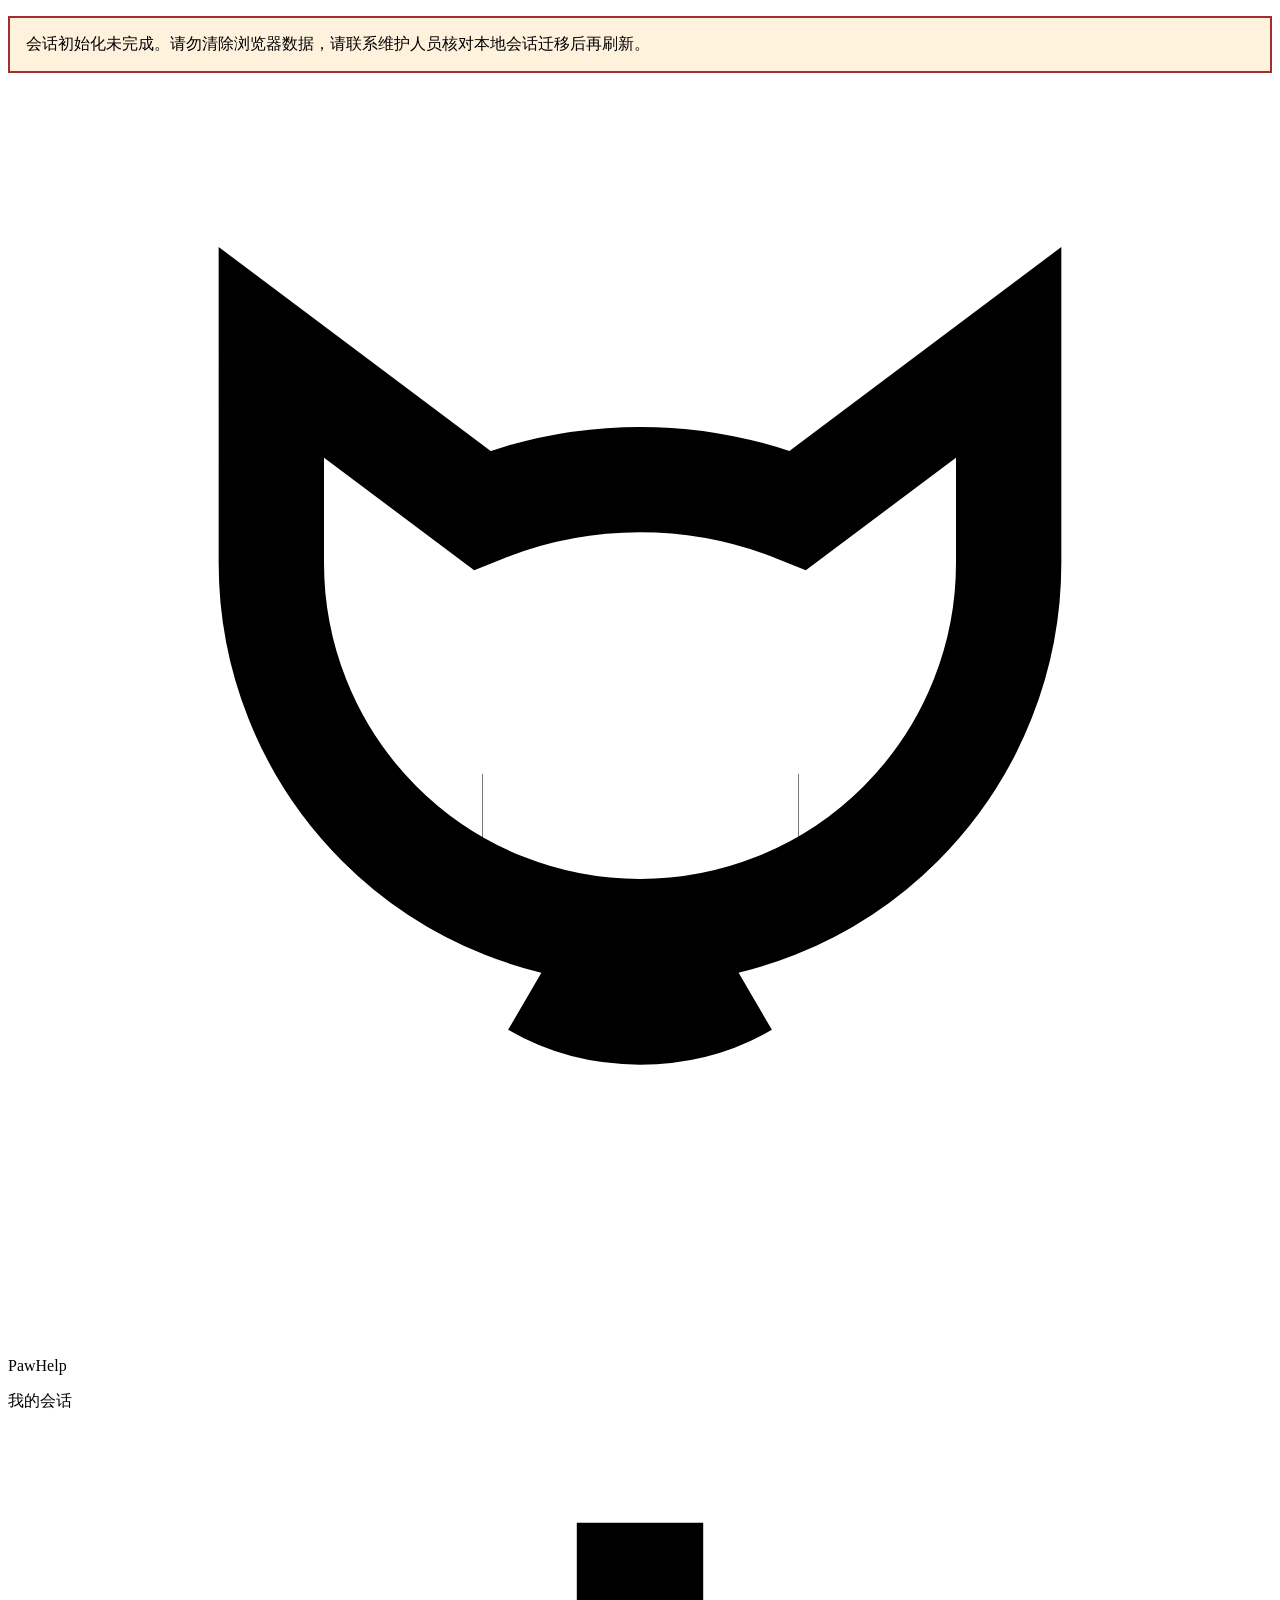
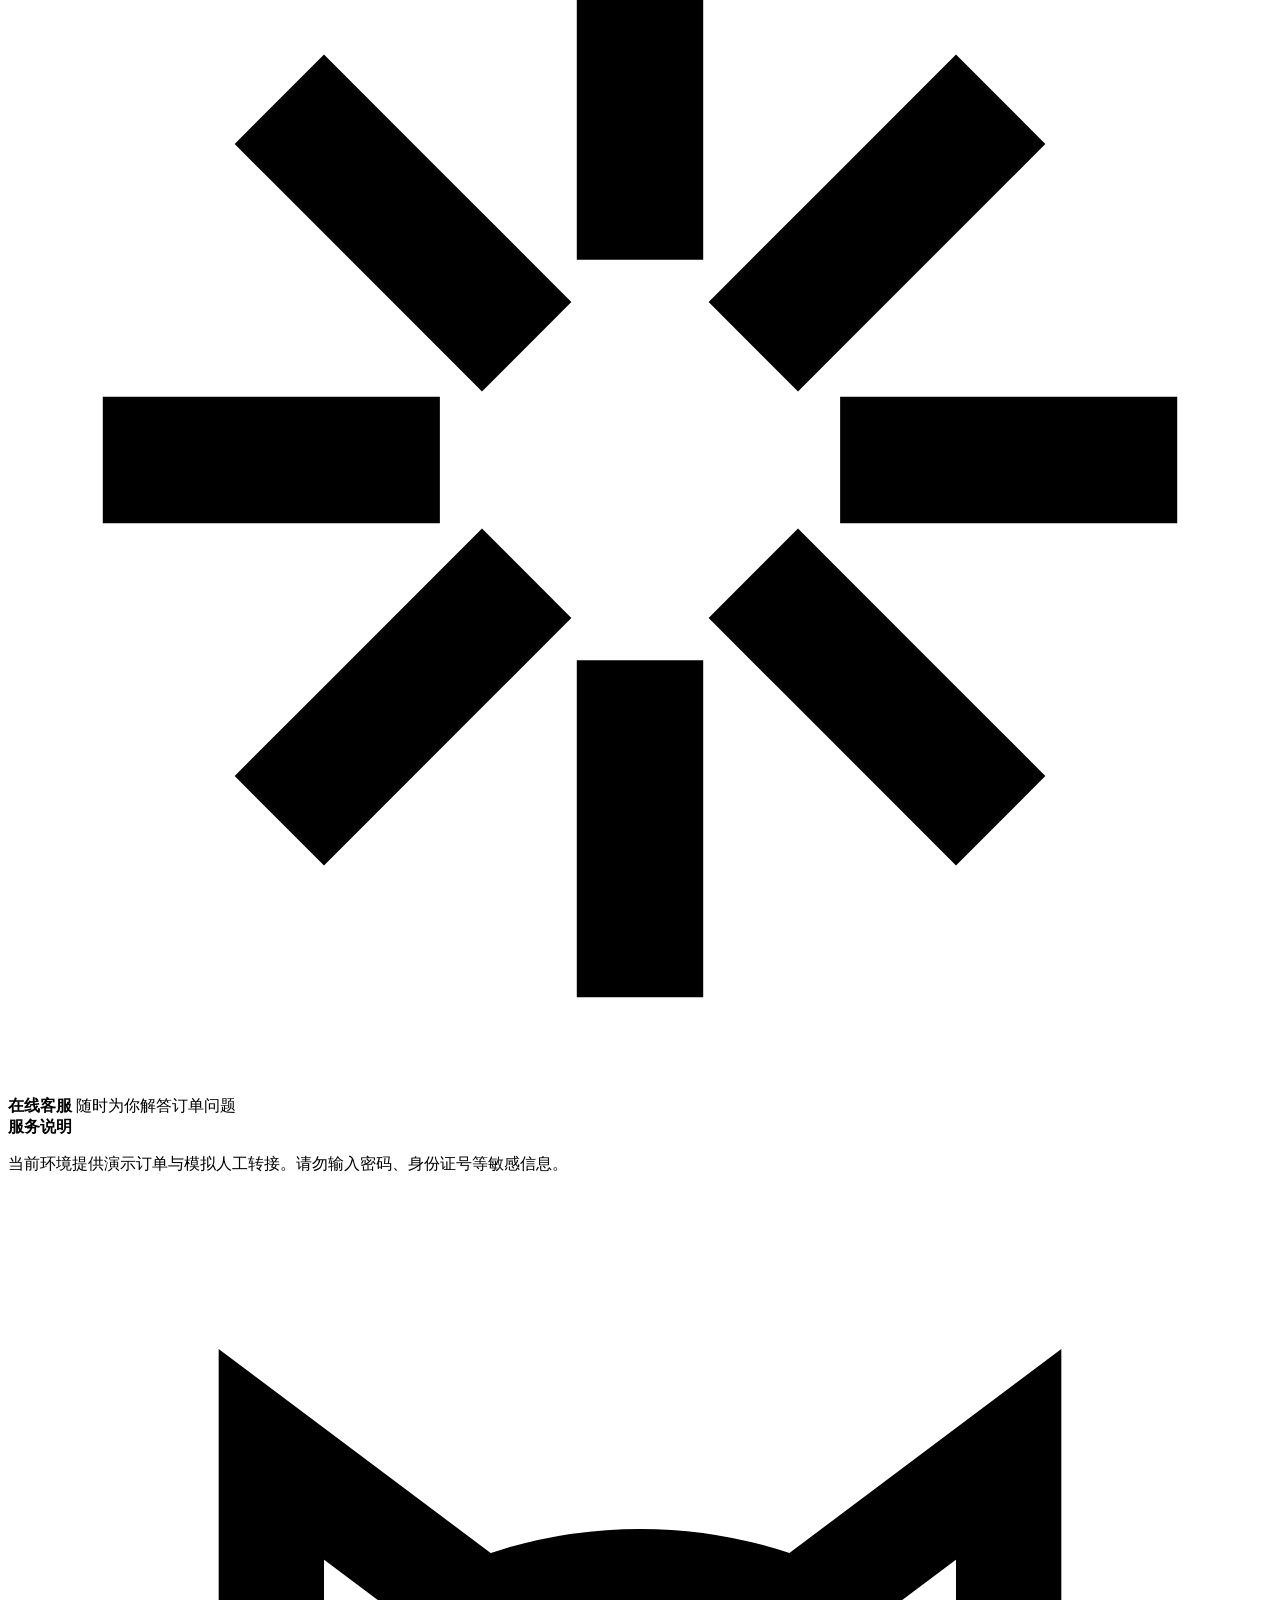
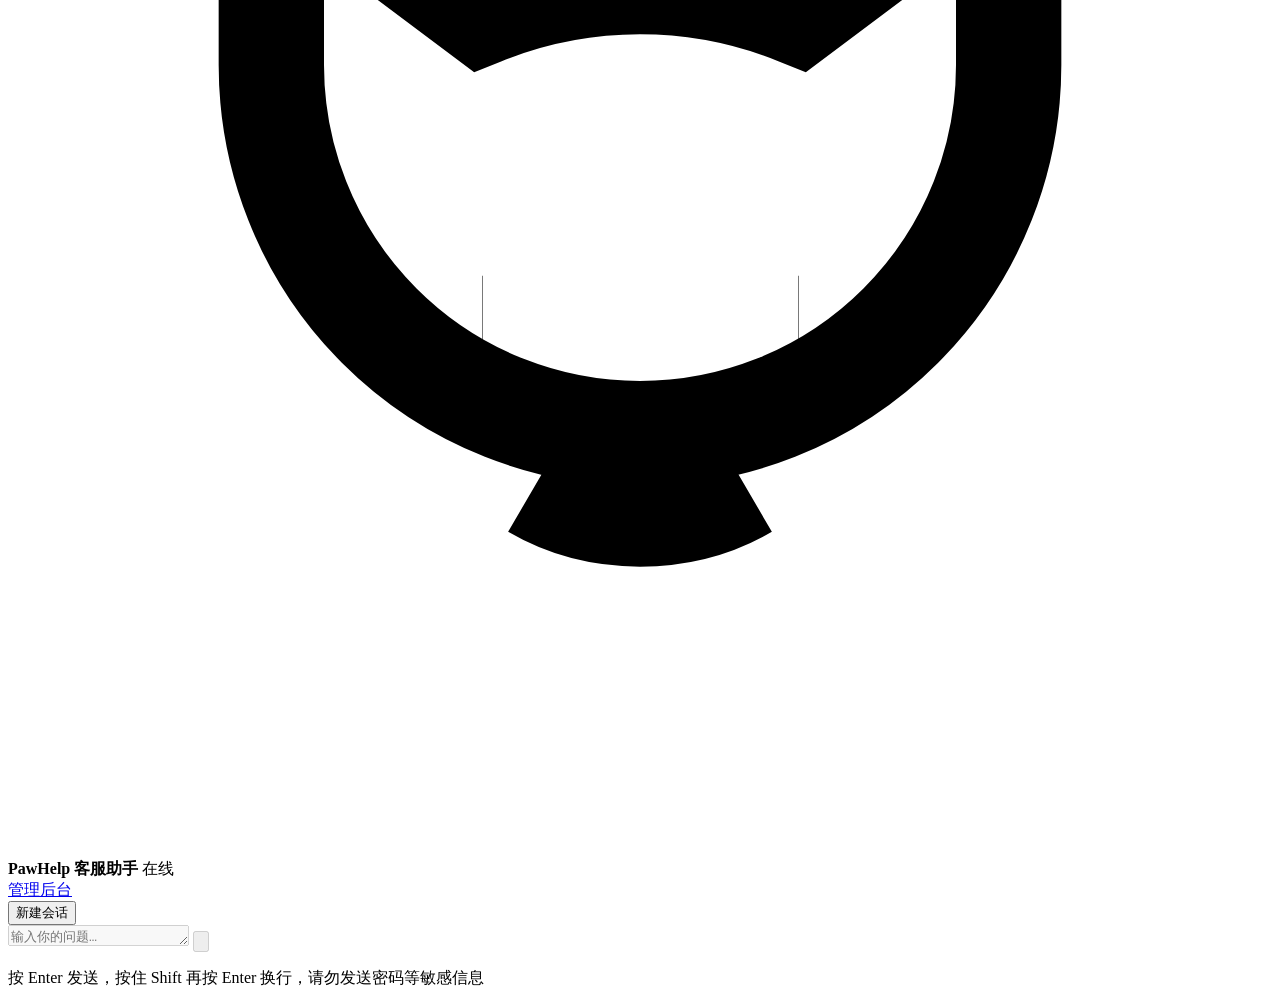
==== commit de146d67: "style: soft neo-brutalist theme and chat page restyle Add a shared theme.css (tokens and base compon" ====
--- a/app/static/index.html
+++ b/app/static/index.html
@@ -3,818 +3,10 @@
 <head>
   <meta charset="utf-8">
   <meta name="viewport" content="width=device-width, initial-scale=1">
-  <meta name="theme-color" content="#ffe66d">
+  <meta name="theme-color" content="#f5f5f5">
   <title>PawHelp 智能客服</title>
-  <style>
-    :root {
-      color-scheme: light;
-      --black: #000000;
-      --white: #ffffff;
-      --red: #ff6b6b;
-      --aqua: #4ecdc4;
-      --yellow: #ffe66d;
-      --mint: #95e1d3;
-      --coral: #f38181;
-      --danger: #b00020;
-      font-family: "Cascadia Mono", Consolas, "Microsoft YaHei", monospace;
-    }
-
-    * { box-sizing: border-box; }
-
-    html, body { height: 100%; }
-
-    body {
-      position: relative;
-      margin: 0;
-      color: var(--black);
-      background: var(--yellow);
-      overflow: hidden;
-      font-weight: 650;
-    }
-
-    body::before,
-    body::after {
-      content: "";
-      position: fixed;
-      z-index: 0;
-      border: 4px solid var(--black);
-      pointer-events: none;
-    }
-
-    body::before {
-      top: 5vh;
-      left: 3vw;
-      width: 84px;
-      height: 84px;
-      background: var(--red);
-      transform: rotate(-2deg);
-    }
-
-    body::after {
-      right: 2vw;
-      bottom: 4vh;
-      width: 112px;
-      height: 54px;
-      background: var(--aqua);
-      transform: rotate(2deg);
-    }
-
-    button, textarea { font: inherit; }
-    button { color: var(--black); }
-
-    button:focus-visible,
-    textarea:focus-visible {
-      outline: 3px solid var(--black);
-      outline-offset: 3px;
-    }
-
-    .page {
-      position: relative;
-      z-index: 1;
-      height: 100%;
-      padding: clamp(12px, 2vw, 28px);
-      display: grid;
-      place-items: center;
-    }
-
-    .app-shell {
-      width: min(1180px, 100%);
-      height: min(820px, 100%);
-      display: grid;
-      grid-template-columns: 280px minmax(0, 1fr);
-      grid-template-rows: minmax(0, 1fr);
-      overflow: hidden;
-      border: 4px solid var(--black);
-      background: var(--white);
-      box-shadow: 12px 12px 0 var(--black);
-    }
-
-    .conversation-list { min-height: 0; overflow-y: auto; position: relative; z-index: 1; flex: 1; display: flex; flex-direction: column; gap: 10px; padding: 4px 6px 12px 0; }
-    .session-button { flex-shrink: 0; text-align: left; padding: 10px; border: 3px solid var(--black); background: var(--white); cursor: pointer; overflow-wrap: anywhere; }
-    .session-button small { display: block; margin-top: 5px; font-size: 11px; }
-    .session-button[aria-current="true"] { background: var(--yellow); }
-    .sidebar .conversation-card { display: none; }
-    .sidebar {
-      position: relative;
-      display: flex;
-      flex-direction: column;
-      min-height: 0;
-      padding: 28px 22px 22px;
-      color: var(--black);
-      background: var(--aqua);
-      border-right: 4px solid var(--black);
-      overflow: hidden;
-    }
-
-    .sidebar::before,
-    .sidebar::after {
-      content: "";
-      position: absolute;
-      border: 4px solid var(--black);
-      pointer-events: none;
-    }
-
-    .sidebar::before {
-      top: 135px;
-      right: -22px;
-      width: 58px;
-      height: 58px;
-      background: var(--red);
-      transform: rotate(2deg);
-    }
-
-    .sidebar::after {
-      right: -38px;
-      bottom: 126px;
-      width: 104px;
-      height: 104px;
-      background: var(--yellow);
-      transform: rotate(-2deg);
-    }
-
-    .brand {
-      position: relative;
-      z-index: 1;
-      display: flex;
-      align-items: center;
-      gap: 12px;
-      width: fit-content;
-      padding: 8px 12px 8px 8px;
-      border: 4px solid var(--black);
-      background: var(--yellow);
-      box-shadow: 5px 5px 0 var(--black);
-      font-family: "Arial Black", Impact, "Microsoft YaHei", sans-serif;
-      font-size: 19px;
-      font-weight: 900;
-      letter-spacing: 0.01em;
-      text-transform: uppercase;
-      transform: rotate(-1deg);
-    }
-
-    .brand-mark, .agent-avatar {
-      display: grid;
-      place-items: center;
-      flex: 0 0 auto;
-      border: 4px solid var(--black);
-      background: var(--red);
-      color: var(--black);
-      font-weight: 900;
-    }
-
-    .brand-mark { width: 42px; height: 42px; border-width: 3px; }
-
-    .brand-mark svg, .agent-avatar svg { width: 60%; height: 60%; }
-
-    .sidebar-label {
-      margin: 44px 10px 12px;
-      color: var(--black);
-      font-size: 12px;
-      font-weight: 900;
-      letter-spacing: 0.08em;
-      text-transform: uppercase;
-    }
-
-    .conversation-card {
-      position: relative;
-      z-index: 1;
-      display: flex;
-      align-items: center;
-      gap: 12px;
-      padding: 13px;
-      border: 4px solid var(--black);
-      background: var(--white);
-      box-shadow: 6px 6px 0 var(--red);
-      transform: rotate(1deg);
-    }
-
-    .conversation-icon {
-      display: grid;
-      place-items: center;
-      width: 36px;
-      height: 36px;
-      border: 3px solid var(--black);
-      background: var(--yellow);
-    }
-
-    .conversation-icon svg { width: 22px; height: 22px; }
-
-    .conversation-copy { min-width: 0; }
-    .conversation-copy strong, .conversation-copy span { display: block; }
-    .conversation-copy strong { font-size: 14px; font-weight: 900; }
-    .conversation-copy span {
-      margin-top: 4px;
-      overflow: hidden;
-      color: var(--black);
-      font-size: 12px;
-      text-overflow: ellipsis;
-      white-space: nowrap;
-    }
-
-    .sidebar-note {
-      position: relative;
-      z-index: 1;
-      flex: 0 0 auto;
-      margin-top: auto;
-      padding: 16px;
-      border: 4px solid var(--black);
-      background: var(--yellow);
-      box-shadow: 6px 6px 0 var(--black);
-      transform: rotate(-1deg);
-    }
-
-    .sidebar-note strong { display: block; font-size: 13px; font-weight: 900; }
-    .sidebar-note p {
-      margin: 7px 0 0;
-      color: var(--black);
-      font-size: 12px;
-      line-height: 1.6;
-    }
-
-    .chat-panel {
-      min-width: 0;
-      min-height: 0;
-      height: 100%;
-      display: grid;
-      grid-template-rows: auto minmax(0, 1fr) auto;
-      overflow: hidden;
-      background: var(--white);
-    }
-
-    .topbar {
-      position: relative;
-      z-index: 2;
-      display: flex;
-      align-items: center;
-      gap: 13px;
-      min-height: 82px;
-      padding: 17px 24px;
-      border-bottom: 4px solid var(--black);
-      background: var(--white);
-    }
-
-    .agent-avatar {
-      position: relative;
-      width: 48px;
-      height: 48px;
-      box-shadow: 5px 5px 0 var(--aqua);
-      transform: rotate(-2deg);
-    }
-
-    .agent-avatar::after {
-      content: "";
-      position: absolute;
-      right: -1px;
-      bottom: -1px;
-      width: 11px;
-      height: 11px;
-      border: 2px solid var(--black);
-      background: var(--mint);
-    }
-
-    .agent-meta { min-width: 0; }
-    .agent-meta strong {
-      display: block;
-      font-family: "Arial Black", Impact, "Microsoft YaHei", sans-serif;
-      font-size: 16px;
-      font-weight: 900;
-    }
-    .agent-meta span {
-      display: flex;
-      align-items: center;
-      gap: 6px;
-      margin-top: 4px;
-      color: var(--black);
-      font-size: 12px;
-    }
-
-    .status-dot {
-      width: 6px;
-      height: 6px;
-      border: 1px solid var(--black);
-      background: var(--mint);
-    }
-
-    .topbar-actions {
-      margin-left: auto;
-      display: flex;
-      align-items: center;
-      gap: 12px;
-    }
-
-    .page-nav {
-      display: flex;
-      align-items: center;
-      gap: 6px;
-      padding: 5px;
-      border: 3px solid var(--black);
-      background: var(--white);
-      box-shadow: 4px 4px 0 var(--black);
-    }
-
-    .page-nav a {
-      padding: 6px 9px;
-      border: 2px solid transparent;
-      color: var(--black);
-      font-size: 11px;
-      font-weight: 900;
-      text-decoration: none;
-      white-space: nowrap;
-    }
-
-    .page-nav a:hover { background: var(--mint); border-color: var(--black); }
-    .page-nav a[aria-current="page"] { background: var(--yellow); border-color: var(--black); }
-
-    .new-chat {
-      margin-left: 0;
-      padding: 9px 13px;
-      border: 4px solid var(--black);
-      background: var(--yellow);
-      box-shadow: 5px 5px 0 var(--red);
-      cursor: pointer;
-      font-size: 12px;
-      font-weight: 900;
-      transform: rotate(1deg);
-      transition: transform 300ms ease, box-shadow 300ms ease, background 300ms ease;
-    }
-
-    .new-chat:hover {
-      background: var(--mint);
-      box-shadow: none;
-      transform: translate(5px, 5px) rotate(-1deg) scale(1.03);
-    }
-
-    .new-chat:active {
-      box-shadow: none;
-      transform: translate(5px, 5px) rotate(0deg) scale(0.95);
-    }
-
-    .new-chat:focus-visible { box-shadow: 6px 6px 0 var(--aqua); }
-
-    .messages {
-      min-height: 0;
-      overflow-y: scroll;
-      padding: 30px clamp(20px, 5vw, 58px) 22px;
-      overscroll-behavior: contain;
-      scroll-behavior: smooth;
-      background: var(--white);
-      scrollbar-color: var(--red) var(--yellow);
-      scrollbar-gutter: stable;
-      scrollbar-width: auto;
-    }
-
-    .messages::-webkit-scrollbar { width: 14px; }
-    .messages::-webkit-scrollbar-track {
-      background: var(--yellow);
-    }
-    .messages::-webkit-scrollbar-thumb {
-      border: 3px solid var(--black);
-      background: var(--red);
-    }
-
-    .day-label {
-      width: fit-content;
-      margin: 0 auto 28px;
-      padding: 5px 10px;
-      border: 3px solid var(--black);
-      background: var(--yellow);
-      box-shadow: 3px 3px 0 var(--black);
-      color: var(--black);
-      font-size: 11px;
-      font-weight: 900;
-      text-align: center;
-      transform: rotate(-1deg);
-    }
-
-    .message-row {
-      display: flex;
-      align-items: flex-end;
-      gap: 10px;
-      margin: 0 0 22px;
-      animation: appear 220ms ease both;
-    }
-
-    .message-row.user { justify-content: flex-end; }
-
-    .mini-avatar {
-      display: grid;
-      place-items: center;
-      width: 30px;
-      height: 30px;
-      border: 3px solid var(--black);
-      background: var(--mint);
-      box-shadow: 3px 3px 0 var(--black);
-      color: var(--black);
-      font-size: 13px;
-      font-weight: 900;
-      transform: rotate(-1deg);
-    }
-
-    .message {
-      max-width: min(620px, 78%);
-      padding: 13px 16px;
-      border: 4px solid var(--black);
-      background: var(--white);
-      box-shadow: 6px 6px 0 var(--aqua);
-      white-space: pre-wrap;
-      overflow-wrap: anywhere;
-      font-size: 14px;
-      line-height: 1.65;
-      transform: rotate(-0.4deg);
-    }
-
-    .message-row.user .message {
-      background: var(--red);
-      color: var(--black);
-      box-shadow: 6px 6px 0 var(--yellow);
-      transform: rotate(0.5deg);
-    }
-
-    .message-row.error .message {
-      background: var(--yellow);
-      color: var(--danger);
-      box-shadow: 6px 6px 0 var(--coral);
-    }
-
-    .message-copy { min-width: 0; }
-
-    .message-copy.markdown-content { white-space: normal; font-weight: 500; }
-    .markdown-content > :first-child { margin-top: 0; }
-    .markdown-content > :last-child { margin-bottom: 0; }
-    .markdown-content p { margin: 0.65em 0; }
-    .markdown-content h1, .markdown-content h2, .markdown-content h3,
-    .markdown-content h4, .markdown-content h5, .markdown-content h6 { font-size: 1.12em; line-height: 1.5; margin: 1em 0 0.5em; }
-    .markdown-content strong { font-weight: 900; }
-    .markdown-content ul, .markdown-content ol { margin: 0.6em 0; padding-left: 1.6em; }
-    .markdown-content li { margin: 0.3em 0; }
-    .markdown-content li > p { margin: 0.3em 0; }
-    .markdown-content blockquote { margin: 0.8em 0; padding: 0.3em 0.8em; border-left: 4px solid var(--aqua); background: #f5f5ee; }
-    .markdown-content code { padding: 0.12em 0.3em; background: #f0f0e8; font-family: Consolas, monospace; font-size: 0.92em; }
-    .markdown-content pre { max-width: 100%; overflow-x: auto; padding: 12px; border: 2px solid var(--black); background: #f0f0e8; white-space: pre; }
-    .markdown-content pre code { padding: 0; background: transparent; overflow-wrap: normal; }
-    .markdown-content a { color: #006c67; text-decoration: underline; }
-    .markdown-content hr { border: 0; border-top: 2px solid var(--black); margin: 1em 0; }
-    .markdown-table { max-width: 100%; overflow-x: auto; margin: 0.8em 0; }
-    .markdown-content table { border-collapse: collapse; font-size: 0.95em; }
-    .markdown-content th, .markdown-content td { border: 2px solid var(--black); padding: 6px 10px; min-width: 75px; }
-    .markdown-content th { background: var(--mint); font-weight: 900; }
-
-    .citation-ref {
-      display: inline-grid;
-      place-items: center;
-      min-width: 24px;
-      height: 24px;
-      margin: 0 2px;
-      padding: 0 5px;
-      border: 3px solid var(--black);
-      background: var(--yellow);
-      box-shadow: 2px 2px 0 var(--black);
-      color: var(--black);
-      cursor: pointer;
-      font: inherit;
-      font-size: 11px;
-      font-weight: 900;
-      line-height: 1;
-      vertical-align: 1px;
-    }
-
-    .citation-ref:hover { background: var(--aqua); transform: translate(2px, 2px); box-shadow: none; }
-
-    .message-feedback {
-      display: flex;
-      align-items: center;
-      gap: 6px;
-      min-height: 28px;
-      margin-top: 10px;
-    }
-
-    .message-feedback:empty { display: none; }
-
-    .feedback-button {
-      width: 29px;
-      height: 27px;
-      padding: 0;
-      border: 3px solid var(--black);
-      background: var(--white);
-      box-shadow: 2px 2px 0 var(--black);
-      cursor: pointer;
-    }
-
-    .feedback-button.selected { background: var(--yellow); transform: translate(2px, 2px); box-shadow: none; }
-    .feedback-button:disabled { cursor: default; opacity: 0.75; }
-    .feedback-button.selected:disabled { opacity: 1; }
-    .feedback-label { font-size: 10px; font-weight: 900; }
-
-    .suggested-actions { display: flex; flex-wrap: wrap; gap: 8px; margin-top: 10px; }
-    .suggested-actions:empty { display: none; }
-    .suggested-action {
-      padding: 5px 9px; border: 3px solid var(--black); background: var(--yellow);
-      box-shadow: 3px 3px 0 var(--black); cursor: pointer; font-weight: 900;
-    }
-    .suggested-action:disabled { opacity: .65; cursor: default; }
-    .order-choice-list { display: grid; gap: 9px; margin-top: 12px; }
-    .order-choice {
-      padding: 10px 12px; text-align: left; border: 3px solid var(--black);
-      background: var(--yellow); box-shadow: 3px 3px 0 var(--black);
-      cursor: pointer; font-weight: 900;
-    }
-    .order-choice small { display: block; margin-top: 3px; font-weight: 600; }
-    .order-choice:disabled { opacity: .55; cursor: default; }
-
-    .source-modal, .ticket-modal, .refund-modal {
-      position: fixed;
-      z-index: 20;
-      inset: 0;
-      display: grid;
-      place-items: center;
-      padding: 24px;
-      background: rgb(0 0 0 / 45%);
-    }
-
-    .source-modal[hidden], .ticket-modal[hidden], .refund-modal[hidden] { display: none; }
-
-    .source-card {
-      width: min(680px, 100%);
-      max-height: min(720px, 85vh);
-      overflow-y: auto;
-      padding: 22px;
-      border: 5px solid var(--black);
-      background: var(--white);
-      box-shadow: 10px 10px 0 var(--red);
-    }
-
-    .source-card-head { display: flex; align-items: center; justify-content: space-between; gap: 16px; }
-    .source-card h2 { margin: 0; font-size: 18px; }
-    .source-meta { margin: 14px 0; padding: 8px 10px; border: 3px solid var(--black); background: var(--mint); font-weight: 900; }
-    .source-question { margin: 0 0 10px; font-weight: 900; }
-    .source-answer { margin: 0; white-space: pre-wrap; line-height: 1.7; }
-    .source-close { padding: 6px 10px; border: 3px solid var(--black); background: var(--yellow); box-shadow: 3px 3px 0 var(--black); cursor: pointer; font-weight: 900; }
-
-    .ticket-card {
-      width: min(560px, 100%);
-      max-height: min(760px, 90vh);
-      overflow-y: auto;
-      padding: 24px;
-      border: 5px solid var(--black);
-      background: var(--white);
-      box-shadow: 10px 10px 0 var(--black);
-    }
-    .ticket-card h2 { margin: 0 0 5px; font-size: 22px; }
-    .ticket-card p { margin: 0 0 16px; }
-    .ticket-field { display: block; margin: 16px 0; font-weight: 900; }
-    .ticket-card select, .ticket-card textarea, .ticket-card input {
-      display: block;
-      width: 100%;
-      margin-top: 7px;
-      padding: 11px;
-      border: 3px solid var(--black);
-      background: var(--white);
-      color: var(--black);
-      font: inherit;
-      font-weight: 600;
-    }
-    .ticket-card textarea { min-height: 145px; resize: vertical; line-height: 1.5; }
-    .ticket-help { color: var(--muted); font-size: 12px; }
-    .ticket-error { color: #b01020; font-weight: 900; }
-    .ticket-actions { display: flex; justify-content: flex-end; flex-wrap: wrap; gap: 10px; margin-top: 22px; }
-    .ticket-actions button {
-      padding: 9px 14px;
-      border: 3px solid var(--black);
-      background: var(--white);
-      box-shadow: 3px 3px 0 var(--black);
-      cursor: pointer;
-      font: inherit;
-      font-weight: 900;
-    }
-    .ticket-actions button[type="submit"] { background: var(--coral); }
-    .ticket-actions button:disabled { opacity: .6; cursor: default; }
-
-    .tool-traces {
-      display: flex;
-      flex-wrap: wrap;
-      gap: 7px;
-      margin-top: 10px;
-    }
-
-    .tool-traces:not(.reported) { display: none; }
-
-    .tool-trace-summary {
-      flex-basis: 100%;
-      color: var(--black);
-      font-size: 11px;
-      font-weight: 900;
-      line-height: 1.4;
-    }
-
-    .tool-badge {
-      display: inline-flex;
-      align-items: center;
-      width: fit-content;
-      padding: 4px 7px;
-      border: 3px solid var(--black);
-      background: var(--yellow);
-      box-shadow: 3px 3px 0 var(--black);
-      color: var(--black);
-      font-size: 10px;
-      font-weight: 900;
-      line-height: 1.25;
-      transform: rotate(-0.7deg);
-    }
-
-    .tool-badge.succeeded { background: var(--mint); }
-    .tool-badge.failed { background: var(--coral); }
-    .tool-badge[hidden] { display: none; }
-
-    .tool-trace-toggle {
-      border: 2px solid var(--black);
-      background: var(--yellow);
-      color: var(--black);
-      cursor: pointer;
-      font-size: 10px;
-      font-weight: 900;
-      padding: 4px 7px;
-    }
-    .tool-trace-toggle[hidden] { display: none; }
-
-    .streaming-caret {
-      display: inline-block;
-      width: 7px;
-      height: 15px;
-      margin-left: 3px;
-      background: var(--black);
-      vertical-align: -2px;
-      animation: blink 850ms steps(2, start) infinite;
-    }
-
-    .typing-dots { display: inline-flex; gap: 4px; padding: 4px 2px; }
-    .typing-dots i {
-      width: 6px;
-      height: 6px;
-      border: 1px solid var(--black);
-      background: var(--aqua);
-      animation: typing-pulse 900ms steps(2, end) infinite;
-    }
-    .typing-dots i:nth-child(2) { animation-delay: 130ms; }
-    .typing-dots i:nth-child(3) { animation-delay: 260ms; }
-
-    .suggestions {
-      display: flex;
-      flex-wrap: wrap;
-      gap: 12px;
-      margin: 6px 0 24px 40px;
-    }
-
-    .suggestion {
-      padding: 8px 12px;
-      border: 4px solid var(--black);
-      background: var(--mint);
-      box-shadow: 4px 4px 0 var(--black);
-      color: var(--black);
-      cursor: pointer;
-      font-size: 12px;
-      font-weight: 900;
-      transform: rotate(-1deg);
-      transition: transform 300ms ease, box-shadow 300ms ease, background 300ms ease;
-    }
-
-    .suggestion:nth-child(2) { background: var(--yellow); transform: rotate(1deg); }
-    .suggestion:nth-child(3) { background: var(--coral); transform: rotate(-0.5deg); }
-
-    .suggestion:hover {
-      background: var(--aqua);
-      box-shadow: none;
-      transform: translate(4px, 4px) rotate(1deg) scale(1.04);
-    }
-
-    .suggestion:active {
-      box-shadow: none;
-      transform: translate(4px, 4px) rotate(0deg) scale(0.95);
-    }
-
-    .suggestion:focus-visible { box-shadow: 6px 6px 0 var(--red); }
-
-    .composer-wrap {
-      position: relative;
-      z-index: 2;
-      padding: 14px clamp(18px, 4vw, 42px) 20px;
-      border-top: 4px solid var(--black);
-      background: var(--mint);
-    }
-
-    .composer {
-      display: grid;
-      grid-template-columns: minmax(0, 1fr) auto;
-      align-items: flex-end;
-      gap: 14px;
-      padding: 0;
-    }
-
-    textarea {
-      width: 100%;
-      max-height: 126px;
-      min-height: 50px;
-      padding: 11px 13px;
-      resize: none;
-      overflow-y: hidden;
-      border: 4px solid var(--black);
-      outline: none;
-      background: var(--white);
-      box-shadow: 6px 6px 0 var(--aqua);
-      color: var(--black);
-      line-height: 1.5;
-      transition: transform 300ms ease, box-shadow 300ms ease;
-    }
-
-    textarea::placeholder { color: #3c3c3c; opacity: 1; }
-
-    textarea:focus {
-      box-shadow: 6px 6px 0 var(--red);
-      transform: translateY(-2px);
-    }
-
-    .send-button {
-      display: grid;
-      place-items: center;
-      flex: 0 0 auto;
-      width: 50px;
-      height: 50px;
-      border: 4px solid var(--black);
-      background: var(--red);
-      color: var(--black);
-      cursor: pointer;
-      box-shadow: 6px 6px 0 var(--black);
-      transform: rotate(-1deg);
-      transition: transform 300ms ease, box-shadow 300ms ease, background 300ms ease;
-    }
-
-    .send-button:hover:not(:disabled) {
-      background: var(--yellow);
-      box-shadow: none;
-      transform: translate(6px, 6px) rotate(1deg) scale(1.04);
-    }
-
-    .send-button:active:not(:disabled) {
-      box-shadow: none;
-      transform: translate(6px, 6px) rotate(0deg) scale(0.95);
-    }
-
-    .send-button:focus-visible { box-shadow: 6px 6px 0 var(--aqua); }
-    .send-button:disabled { cursor: not-allowed; background: var(--white); box-shadow: 3px 3px 0 var(--black); }
-    .send-button svg { width: 18px; height: 18px; }
-
-    .composer-hint {
-      margin: 8px 4px 0;
-      color: var(--black);
-      font-size: 10px;
-      font-weight: 800;
-      text-align: center;
-    }
-
-    @keyframes appear {
-      from { opacity: 0; }
-      to { opacity: 1; }
-    }
-
-    @keyframes blink { 50% { opacity: 0; } }
-    @keyframes typing-pulse {
-      0%, 100% { opacity: 0.35; }
-      50% { opacity: 1; }
-    }
-
-    @media (max-width: 760px) {
-      .page { padding: 0; }
-      .app-shell {
-        height: 100%;
-        border: 0;
-        box-shadow: none;
-        grid-template-columns: 1fr;
-        grid-template-rows: 100px minmax(0, 1fr);
-      }
-      .sidebar { display: flex; padding: 8px; border-right: 0; border-bottom: 3px solid var(--black); }
-      .sidebar .brand, .sidebar .conversation-card, .sidebar-note, .sidebar::before, .sidebar::after { display: none; }
-      .sidebar-label { margin: 0 0 3px; font-size: 11px; }
-      .conversation-list { flex-direction: row; overflow-x: auto; padding: 0 0 3px; }
-      .session-button { width: 180px; padding: 5px; white-space: nowrap; overflow: hidden; text-overflow: ellipsis; font-size: 11px; }
-      .topbar { min-height: 72px; padding: 12px 16px; }
-      .agent-avatar { width: 44px; height: 44px; }
-      .topbar { flex-wrap: wrap; }
-      .topbar-actions { width: 100%; justify-content: space-between; }
-      .page-nav a { padding: 5px 7px; font-size: 10px; }
-      .new-chat { padding: 8px 10px; }
-      .messages { padding: 24px 15px 18px; }
-      .message { max-width: 84%; }
-      .suggestions { margin-left: 40px; }
-      .composer-wrap { padding: 10px 12px 13px; }
-      .composer-hint { display: none; }
-    }
-
-    @media (prefers-reduced-motion: reduce) {
-      *, *::before, *::after {
-        scroll-behavior: auto !important;
-        animation: none !important;
-        transition: none !important;
-      }
-    }
-  </style>
+  <link rel="stylesheet" href="/static/theme.css">
+  <link rel="stylesheet" href="/static/chat.css">
   <link rel="stylesheet" href="/static/navigation.css">
   <script src="/static/navigation.js" defer></script>
 </head>
@@ -876,8 +68,8 @@
         <div class="messages" id="messages" aria-live="polite" aria-label="聊天消息"></div>
 
         <footer class="composer-wrap">
-          <p id="contextCompressionStatus" role="status" aria-live="polite" hidden style="margin:0 0 8px;font-size:13px;line-height:1.5">
-            正在压缩会话上下文… <span style="font-weight:normal">后台处理中，可继续聊天</span>
+          <p id="contextCompressionStatus" role="status" aria-live="polite" hidden>
+            正在压缩会话上下文… <span>后台处理中，可继续聊天</span>
           </p>
           <form class="composer" id="chatForm">
             <textarea id="messageInput" rows="1" maxlength="4000" placeholder="输入你的问题…" aria-label="输入消息"></textarea>
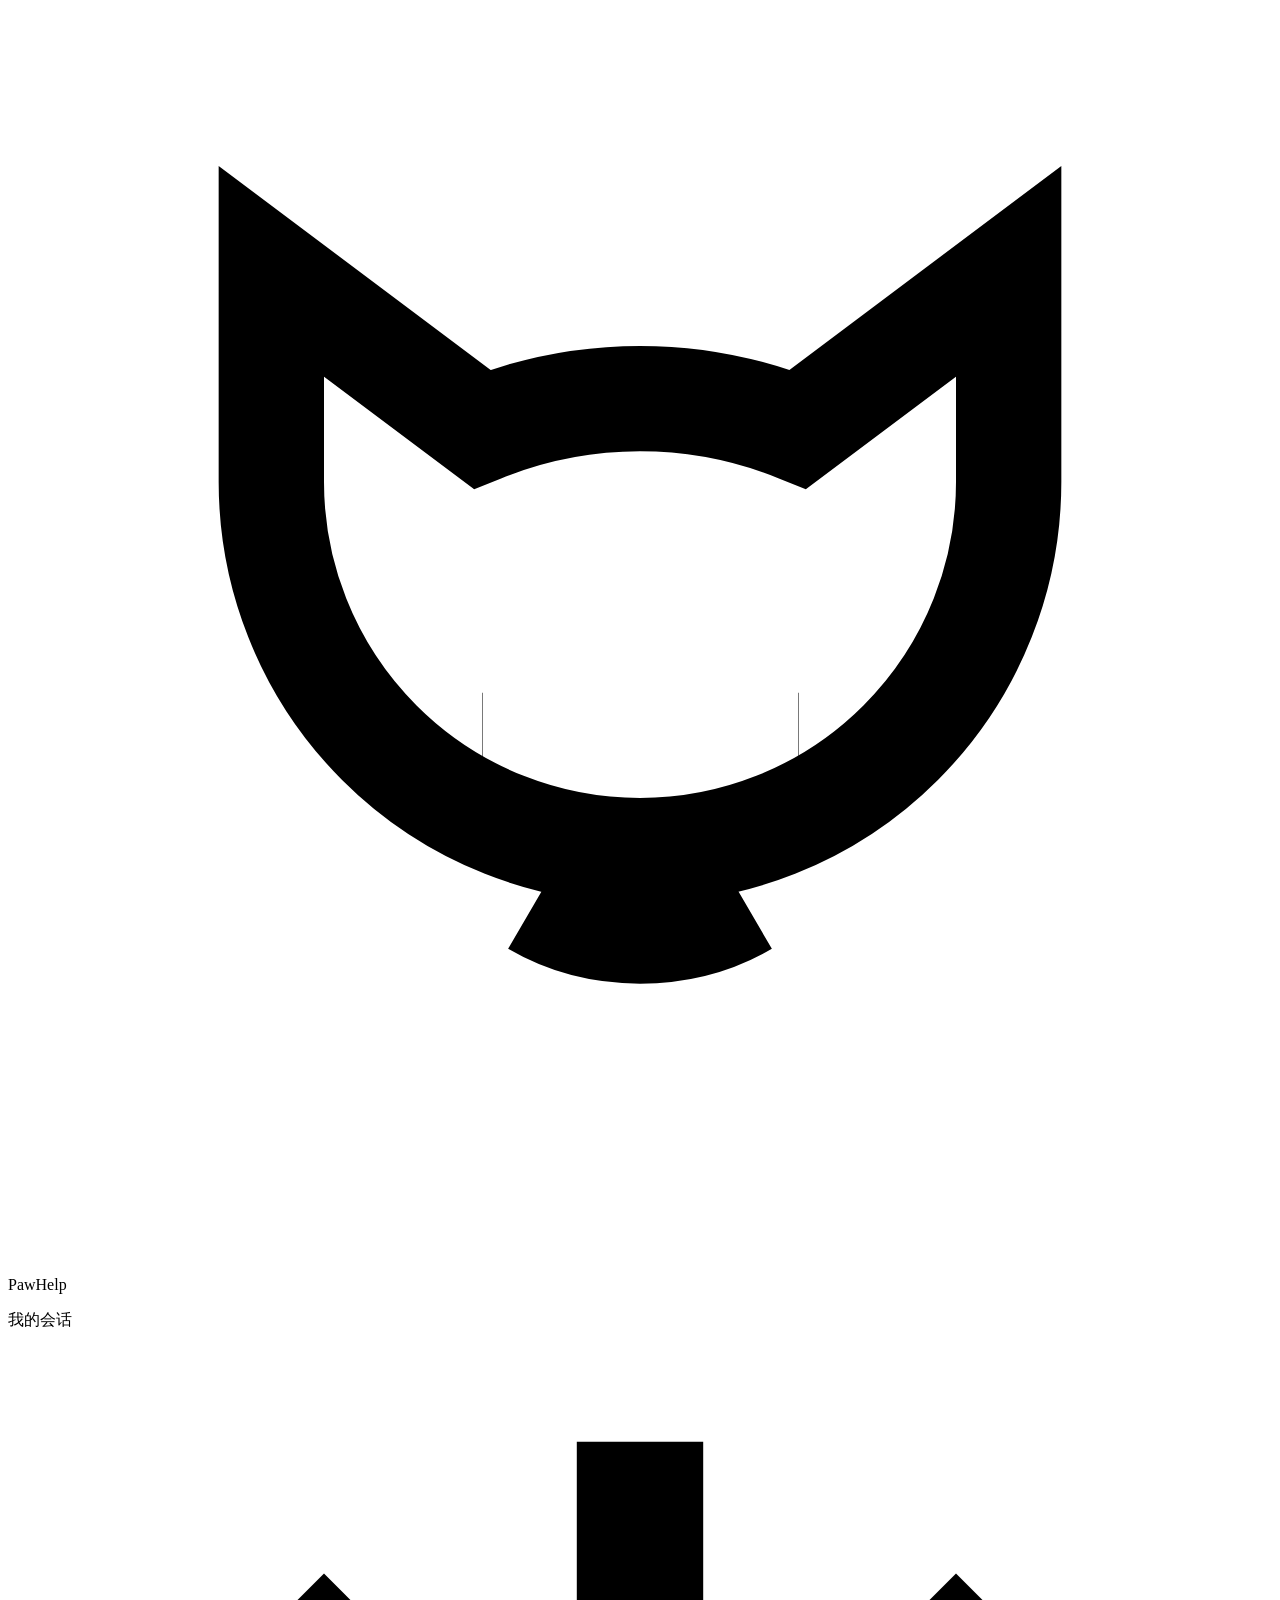
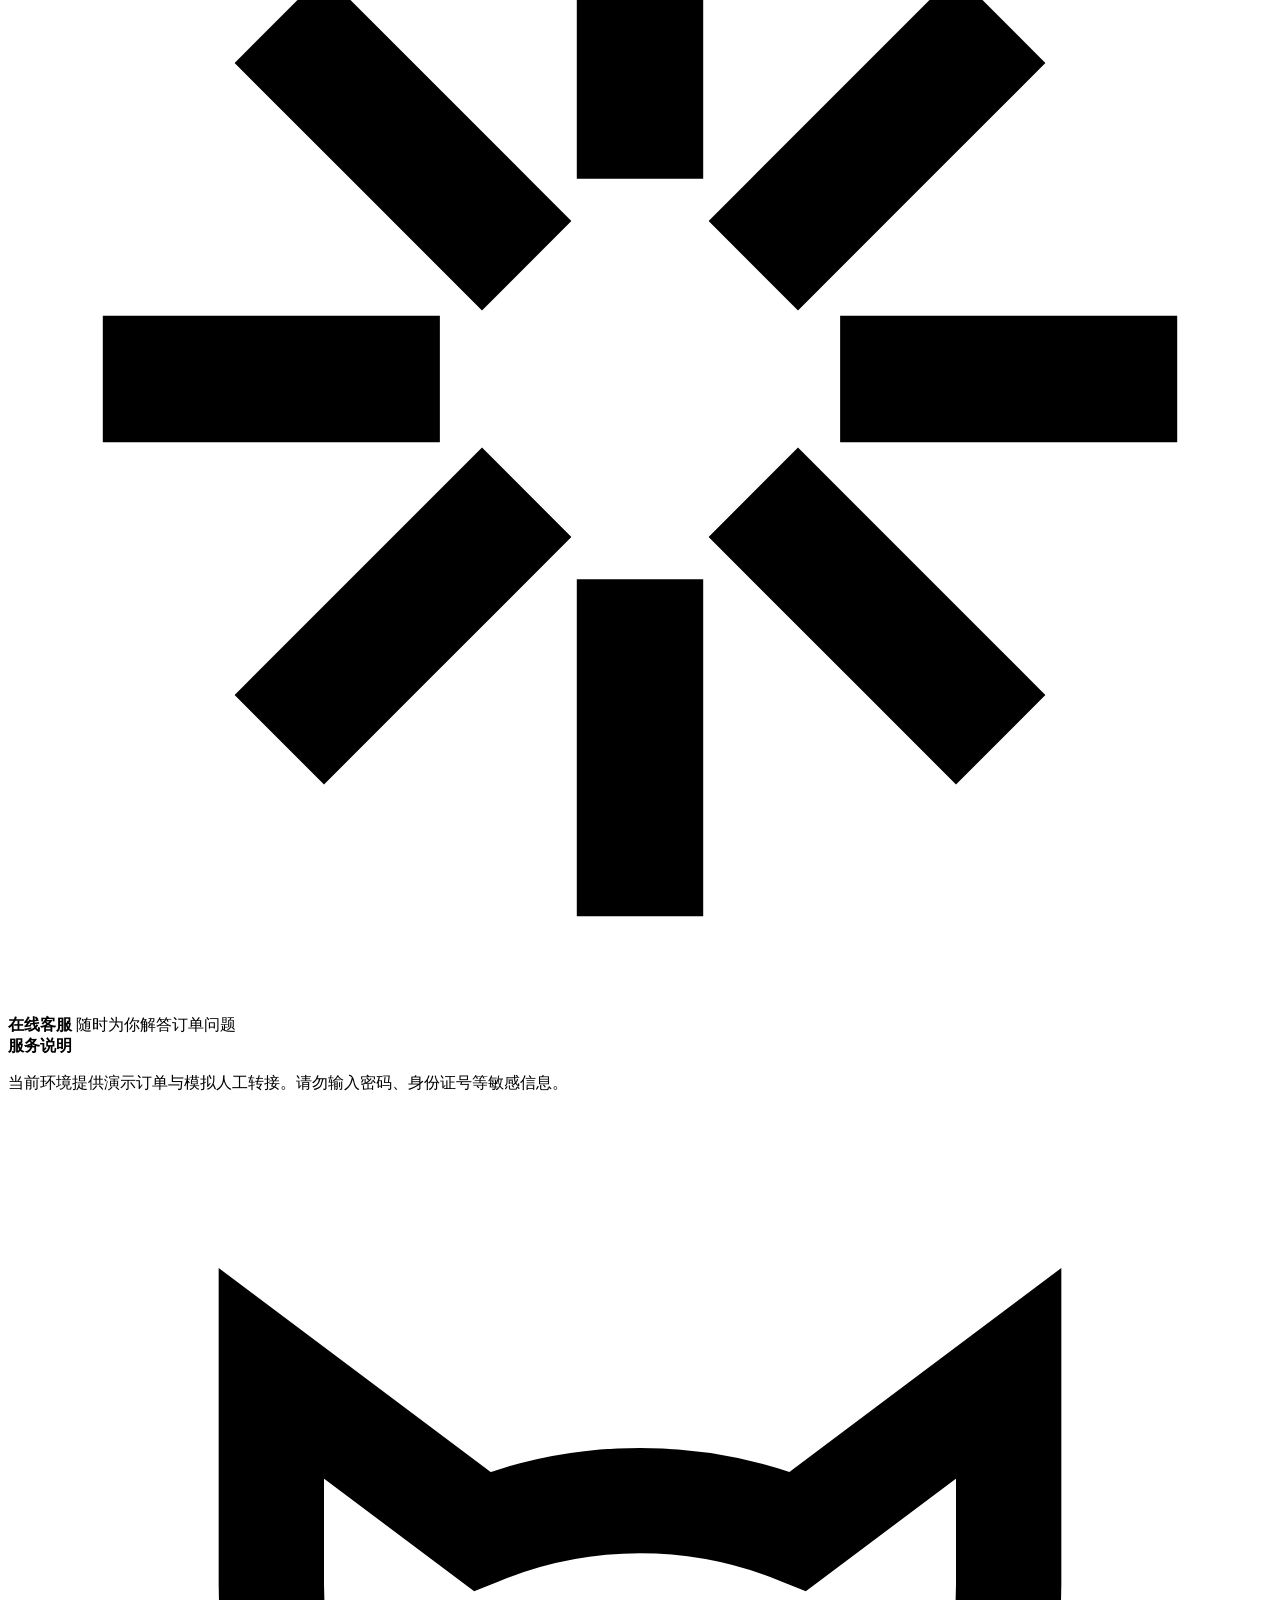
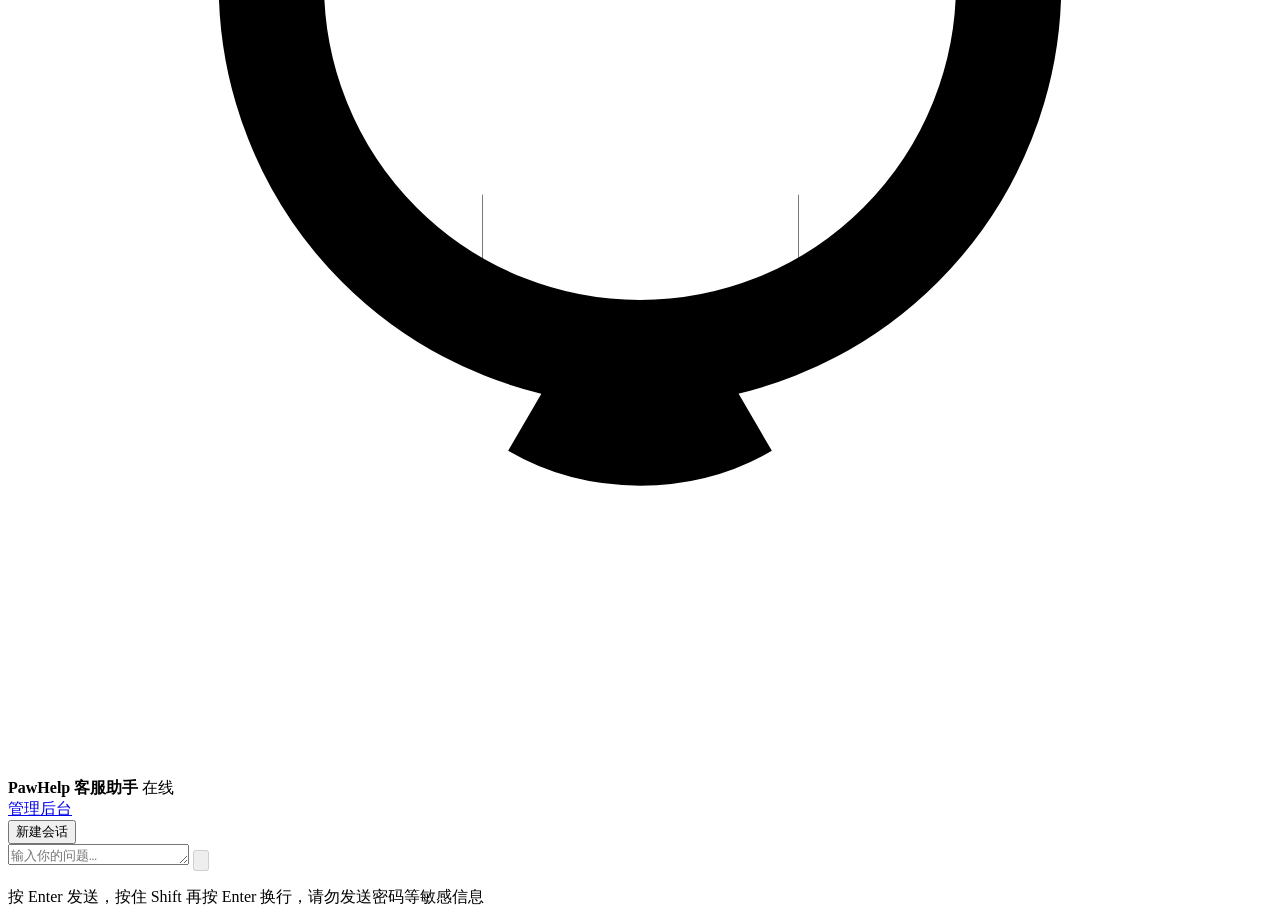
==== commit ccf9e88a: "feat(api,web): unify admin auth, lazy ASGI app, non-blocking routes and modular static assets" ====
--- a/app/static/index.html
+++ b/app/static/index.html
@@ -72,7 +72,7 @@
             正在压缩会话上下文… <span>后台处理中，可继续聊天</span>
           </p>
           <form class="composer" id="chatForm">
-            <textarea id="messageInput" rows="1" maxlength="4000" placeholder="输入你的问题…" aria-label="输入消息"></textarea>
+            <textarea id="messageInput" rows="1" maxlength="2400" placeholder="输入你的问题…" aria-label="输入消息"></textarea>
             <button class="send-button" id="sendButton" type="submit" aria-label="发送消息" disabled>
               <svg viewBox="0 0 24 24" fill="none" stroke="currentColor" stroke-width="2.2" stroke-linecap="round" stroke-linejoin="round" aria-hidden="true">
                 <path d="m22 2-7 20-4-9-9-4Z"/><path d="M22 2 11 13"/>
@@ -149,1026 +149,6 @@
   <script src="/static/chat-markdown.js"></script>
   <script src="/static/context-status.js"></script>
   <script src="/static/storage-migration.js"></script>
-  <script>
-    (async function startChat() {
-    await window.PawHelpStorage.prepare();
-    const messages = document.querySelector("#messages");
-    const form = document.querySelector("#chatForm");
-    const input = document.querySelector("#messageInput");
-    const sendButton = document.querySelector("#sendButton");
-    const newChatButton = document.querySelector("#newChatButton");
-    const agentStatus = document.querySelector("#agentStatus");
-    const conversationPreview = document.querySelector("#conversationPreview");
-    const sourceModal = document.querySelector("#sourceModal");
-    const sourceClose = document.querySelector("#sourceClose");
-    const sourceMeta = document.querySelector("#sourceMeta");
-    const sourceQuestion = document.querySelector("#sourceQuestion");
-    const sourceAnswer = document.querySelector("#sourceAnswer");
-    const ticketModal = document.querySelector("#ticketModal");
-    const ticketForm = document.querySelector("#ticketForm");
-    const ticketType = document.querySelector("#ticketType");
-    const ticketDescription = document.querySelector("#ticketDescription");
-    const ticketError = document.querySelector("#ticketError");
-    const ticketCancel = document.querySelector("#ticketCancel");
-    const ticketSubmit = document.querySelector("#ticketSubmit");
-    const refundModal = document.querySelector("#refundModal");
-    const refundForm = document.querySelector("#refundForm");
-    const refundOrder = document.querySelector("#refundOrder");
-    const refundReason = document.querySelector("#refundReason");
-    const refundDescription = document.querySelector("#refundDescription");
-    const refundError = document.querySelector("#refundError");
-    const refundCancel = document.querySelector("#refundCancel");
-    const refundSubmit = document.querySelector("#refundSubmit");
-
-    const USER_ID_KEY = "pawhelp.userId";
-    const CONVERSATION_ID_KEY = "pawhelp.conversationId";
-    const FEEDBACK_KEY = "pawhelp.messageFeedback.server";
-    const UUID_PATTERN = /^[0-9a-f]{8}-[0-9a-f]{4}-[1-5][0-9a-f]{3}-[89ab][0-9a-f]{3}-[0-9a-f]{12}$/i;
-
-    function readStoredUuid(key) {
-      const value = localStorage.getItem(key);
-      return value && UUID_PATTERN.test(value) ? value : null;
-    }
-
-    function readStoredConversationId() {
-      const value = localStorage.getItem(CONVERSATION_ID_KEY);
-      if (!value || !/^\d+$/.test(value)) return null;
-      const parsed = Number(value);
-      return Number.isSafeInteger(parsed) && parsed > 0 ? parsed : null;
-    }
-
-    const userId = readStoredUuid(USER_ID_KEY) || crypto.randomUUID();
-    let conversationId = readStoredConversationId();
-    let isStreaming = false;
-    let activeController = null;
-    let conversationEpoch = 0;
-    let pendingTicket = null;
-    let ticketSubmitting = false;
-    let pendingRefund = null;
-    let refundSubmitting = false;
-
-    localStorage.setItem(USER_ID_KEY, userId);
-
-    const contextStatus = window.PawHelpContextStatus.create({
-      element: document.querySelector("#contextCompressionStatus"), userId,
-      getContext: () => ({ id: conversationId, epoch: conversationEpoch }),
-    });
-    window.addEventListener("pagehide", (event) => { if (!event.persisted) contextStatus.stop(); });
-    window.addEventListener("pageshow", (event) => { if (event.persisted) contextStatus.refresh(); });
-
-    class PublicFacingError extends Error {}
-
-    function scrollToLatest() {
-      messages.scrollTop = messages.scrollHeight;
-    }
-
-    function resizeInput() {
-      input.style.overflowY = "hidden";
-      input.style.height = "auto";
-      const nextHeight = Math.min(Math.max(input.scrollHeight, 50), 126);
-      input.style.height = `${nextHeight}px`;
-      input.style.overflowY = input.scrollHeight > 126 ? "auto" : "hidden";
-      sendButton.disabled = isStreaming || !input.value.trim();
-    }
-
-    function addDayLabel() {
-      const label = document.createElement("p");
-      label.className = "day-label";
-      label.textContent = "今天";
-      messages.appendChild(label);
-    }
-
-    function addMessage(role, content = "", state = "normal") {
-      const row = document.createElement("div");
-      row.className = `message-row ${role}${state === "error" ? " error" : ""}`;
-
-      if (role === "assistant") {
-        const avatar = document.createElement("span");
-        avatar.className = "mini-avatar";
-        avatar.setAttribute("aria-hidden", "true");
-        avatar.textContent = "喵";
-        row.appendChild(avatar);
-      }
-
-      const bubble = document.createElement("div");
-      bubble.className = "message";
-      const copy = document.createElement("div");
-      copy.className = "message-copy";
-      copy.textContent = content;
-      bubble.appendChild(copy);
-
-      const traces = document.createElement("div");
-      traces.className = "tool-traces";
-      bubble.appendChild(traces);
-
-      const feedback = document.createElement("div");
-      feedback.className = "message-feedback";
-      bubble.appendChild(feedback);
-
-      const actions = document.createElement("div");
-      actions.className = "suggested-actions";
-      bubble.appendChild(actions);
-
-      row.appendChild(bubble);
-      messages.appendChild(row);
-      scrollToLatest();
-      return { row, bubble, copy, traces, feedback, actions, badges: new Map() };
-    }
-
-    function readFeedback() {
-      try {
-        const value = JSON.parse(localStorage.getItem(FEEDBACK_KEY) || "{}");
-        return value && typeof value === "object" && !Array.isArray(value) ? value : {};
-      } catch (_) {
-        return {};
-      }
-    }
-
-    function renderFeedback(assistant, messageId) {
-      if (!Number.isSafeInteger(messageId) || messageId < 1) return;
-      const stored = readFeedback();
-      const current = stored[String(messageId)];
-      assistant.feedback.replaceChildren();
-      for (const [value, label] of [["up", "👍"], ["down", "👎"]]) {
-        const button = document.createElement("button");
-        button.type = "button";
-        button.className = `feedback-button${current === value ? " selected" : ""}`;
-        button.textContent = label;
-        button.setAttribute("aria-label", value === "up" ? "回答有帮助" : "回答没有帮助");
-        button.disabled = Boolean(current);
-        button.addEventListener("click", async () => {
-          const latest = readFeedback();
-          if (latest[String(messageId)]) return;
-          const cid = conversationId;
-          for (const item of assistant.feedback.querySelectorAll("button")) item.disabled = true;
-          try {
-            const response = await fetch(`/v1/conversations/${encodeURIComponent(cid)}/messages/${encodeURIComponent(messageId)}/feedback`, {
-              method: "POST", headers: { "Content-Type": "application/json", "X-Demo-User-Id": userId }, body: JSON.stringify({ vote: value }),
-            });
-            if (!response.ok) throw new Error("feedback failed");
-            const result = await response.json();
-            const updated = readFeedback();
-            updated[String(messageId)] = result.feedback;
-            localStorage.setItem(FEEDBACK_KEY, JSON.stringify(updated));
-            renderFeedback(assistant, messageId);
-          } catch (_) {
-            renderFeedback(assistant, messageId);
-            const error = document.createElement("span");
-            error.textContent = "反馈保存失败，请重试";
-            assistant.feedback.appendChild(error);
-          }
-        });
-        assistant.feedback.appendChild(button);
-      }
-      if (current) {
-        const label = document.createElement("span");
-        label.className = "feedback-label";
-        label.textContent = current === "down" ? "已记录未解决的问题，等待处理" : "反馈已保存";
-        assistant.feedback.appendChild(label);
-      }
-    }
-
-    async function openSource(source) {
-      sourceModal.hidden = false;
-      sourceMeta.textContent = `来源 [${source.number}] · 正在读取…`;
-      sourceQuestion.textContent = "";
-      sourceAnswer.textContent = "";
-      sourceClose.focus();
-      try {
-        const response = await fetch(`/v1/knowledge/chunks/${encodeURIComponent(source.chunk_id)}`);
-        if (!response.ok) throw new Error("source unavailable");
-        const chunk = await response.json();
-        sourceMeta.textContent = `${chunk.category} · ${chunk.section_path || "未标章节"}`;
-        sourceQuestion.textContent = chunk.questions || "";
-        sourceAnswer.textContent = chunk.answer || "";
-      } catch (_) {
-        sourceMeta.textContent = `来源 [${source.number}]`;
-        sourceAnswer.textContent = "来源暂时无法读取，请稍后重试。";
-      }
-    }
-
-    function renderFinalAnswer(assistant, text, sources, messageId) {
-      if (window.PawHelpMarkdown) window.PawHelpMarkdown.render(assistant.copy, text, sources, openSource);
-      else assistant.copy.textContent = String(text || "");
-      renderFeedback(assistant, messageId);
-    }
-
-    function openTicketForm(messageId, button) {
-      if (!Number.isSafeInteger(conversationId) || conversationId < 1) return;
-      pendingTicket = { conversationId, messageId, button };
-      ticketForm.reset();
-      ticketError.hidden = true;
-      ticketModal.hidden = false;
-      ticketType.focus();
-    }
-
-    function closeTicketForm() {
-      if (ticketSubmitting) return;
-      ticketModal.hidden = true;
-      ticketForm.reset();
-      ticketError.hidden = true;
-      const button = pendingTicket?.button;
-      pendingTicket = null;
-      if (button?.isConnected && !button.disabled) button.focus();
-    }
-
-    function formatTicketTime(utcValue) {
-      const date = new Date(utcValue);
-      if (Number.isNaN(date.getTime())) return "创建时间暂不可用";
-      const local = new Intl.DateTimeFormat("zh-CN", {
-        timeZone: "Asia/Hong_Kong", hourCycle: "h23",
-        year: "numeric", month: "2-digit", day: "2-digit",
-        hour: "2-digit", minute: "2-digit", second: "2-digit",
-      }).format(date);
-      return `${local}（香港/北京时间）`;
-    }
-
-    async function submitTicketForm(event) {
-      event.preventDefault();
-      if (!pendingTicket || ticketSubmitting) return;
-      const description = ticketDescription.value.trim();
-      if (!ticketType.value || !description) {
-        ticketError.textContent = "请选择反馈类别并填写问题描述。";
-        ticketError.hidden = false;
-        (ticketType.value ? ticketDescription : ticketType).focus();
-        return;
-      }
-      const action = pendingTicket;
-      ticketSubmitting = true;
-      ticketSubmit.disabled = true;
-      ticketCancel.disabled = true;
-      ticketError.hidden = true;
-      try {
-        const response = await fetch(`/v1/conversations/${encodeURIComponent(action.conversationId)}/tickets`, {
-          method: "POST",
-          headers: { "Content-Type": "application/json" },
-          body: JSON.stringify({
-            user_id: userId, message_id: action.messageId,
-            ticket_type: ticketType.value, description,
-          }),
-        });
-        if (!response.ok) throw new Error("ticket creation failed");
-        const ticket = await response.json();
-        ticketSubmitting = false;
-        action.button.disabled = true;
-        closeTicketForm();
-        addMessage("assistant", `工单已创建：${ticket.ticket_no}（${ticket.status}）。创建时间：${formatTicketTime(ticket.created_at)}`);
-      } catch (_) {
-        ticketError.textContent = "工单暂时无法创建，请稍后重试；您填写的内容仍保留在表单里。";
-        ticketError.hidden = false;
-      } finally {
-        ticketSubmitting = false;
-        ticketSubmit.disabled = false;
-        ticketCancel.disabled = false;
-      }
-    }
-
-    function openRefundForm(messageId, orderId, button) {
-      if (!Number.isSafeInteger(conversationId) || !/^\d{4,20}$/.test(String(orderId))) return;
-      pendingRefund = { conversationId, messageId, orderId, button };
-      refundForm.reset();
-      refundOrder.value = `订单 ${orderId}`;
-      refundError.hidden = true;
-      refundModal.hidden = false;
-      refundReason.focus();
-    }
-
-    function closeRefundForm() {
-      if (refundSubmitting) return;
-      refundModal.hidden = true;
-      refundForm.reset();
-      refundError.hidden = true;
-      const button = pendingRefund?.button;
-      pendingRefund = null;
-      if (button?.isConnected && !button.disabled) button.focus();
-    }
-
-    async function submitRefundForm(event) {
-      event.preventDefault();
-      if (!pendingRefund || refundSubmitting) return;
-      if (!refundReason.value) {
-        refundError.textContent = "请从固定类目中选择退款原因。";
-        refundError.hidden = false;
-        refundReason.focus();
-        return;
-      }
-      const action = pendingRefund;
-      refundSubmitting = true;
-      refundSubmit.disabled = true;
-      refundCancel.disabled = true;
-      refundError.hidden = true;
-      try {
-        const response = await fetch(`/v1/conversations/${encodeURIComponent(action.conversationId)}/refund-requests`, {
-          method: "POST",
-          headers: { "Content-Type": "application/json" },
-          body: JSON.stringify({
-            user_id: userId, message_id: action.messageId,
-            order_id: action.orderId, reason: refundReason.value,
-            description: refundDescription.value.trim() || null,
-          }),
-        });
-        if (!response.ok) throw new Error("refund application failed");
-        const result = await response.json();
-        refundSubmitting = false;
-        action.button.disabled = true;
-        closeRefundForm();
-        addMessage("assistant", `退款申请已提交：${result.request_no}（${result.status}）。提交时间：${formatTicketTime(result.created_at)}。`);
-      } catch (_) {
-        refundError.textContent = "退款申请暂时无法保存，请稍后重试；您选择的原因与说明仍保留在表单里。";
-        refundError.hidden = false;
-      } finally {
-        refundSubmitting = false;
-        refundSubmit.disabled = false;
-        refundCancel.disabled = false;
-      }
-    }
-
-    function renderSuggestedActions(assistant, actions, messageId, relatedOrderId = null) {
-      assistant.actions.replaceChildren();
-      if (!Array.isArray(actions) || !Number.isSafeInteger(messageId)) return;
-      for (const action of ["转人工", "建工单", "申请退款"]) {
-        if (!actions.includes(action)) continue;
-        if (action === "申请退款" && !/^\d{4,20}$/.test(String(relatedOrderId))) continue;
-        const button = document.createElement("button");
-        button.type = "button";
-        button.className = "suggested-action";
-        button.textContent = action;
-        button.addEventListener("click", async () => {
-          if (action === "转人工") {
-            if (!window.confirm("仅模拟转接展示，不会连接真人客服。确定继续吗？")) return;
-            button.disabled = true;
-            addMessage("assistant", "人工转接演示已开始");
-            addMessage("assistant", "此为模拟坐席，未连接真人客服。正式服务可接入客服工单或在线坐席系统。");
-            return;
-          }
-          if (action === "申请退款") {
-            openRefundForm(messageId, relatedOrderId, button);
-            return;
-          }
-          openTicketForm(messageId, button);
-        });
-        assistant.actions.appendChild(button);
-      }
-    }
-
-    function showTyping(assistant) {
-      const typing = document.createElement("span");
-      typing.className = "typing-dots";
-      typing.setAttribute("aria-label", "正在输入");
-      for (let index = 0; index < 3; index += 1) {
-        typing.appendChild(document.createElement("i"));
-      }
-      assistant.copy.replaceChildren(typing);
-    }
-
-    function renderStreamingText(assistant, text) {
-      if (window.PawHelpMarkdown) window.PawHelpMarkdown.render(assistant.copy, text);
-      else assistant.copy.textContent = text;
-      const caret = document.createElement("span");
-      caret.className = "streaming-caret";
-      caret.setAttribute("aria-hidden", "true");
-      assistant.copy.appendChild(caret);
-      scrollToLatest();
-    }
-
-    function toolBadgeText(label, status) {
-      if (status === "succeeded") return `✓ ${label} · 已完成`;
-      if (status === "failed") return `× ${label} · 未完成（失败或拦截）`;
-      return `↻ ${label} · 执行中`;
-    }
-
-    function updateToolTracePresentation(assistant) {
-      assistant.traces.classList.add("reported");
-      let summary = assistant.traces.querySelector(".tool-trace-summary");
-      if (!summary) {
-        summary = document.createElement("span");
-        summary.className = "tool-trace-summary";
-        assistant.traces.prepend(summary);
-      }
-      const count = assistant.badges.size;
-      summary.textContent = count
-        ? `本轮工具调用记录 ${count} 条（含失败或拦截，历史查询不计入）`
-        : "本轮未调用工具（未进行新的工具查询）";
-
-      let toggle = assistant.traces.querySelector(".tool-trace-toggle");
-      if (count > 3 && !toggle) {
-        toggle = document.createElement("button");
-        toggle.type = "button";
-        toggle.className = "tool-trace-toggle";
-        toggle.addEventListener("click", () => {
-          assistant.traceExpanded = !assistant.traceExpanded;
-          updateToolTracePresentation(assistant);
-          scrollToLatest();
-        });
-        assistant.traces.appendChild(toggle);
-      }
-      if (toggle) {
-        assistant.traces.appendChild(toggle);
-        toggle.hidden = count <= 3;
-        toggle.textContent = assistant.traceExpanded
-          ? "收起工具记录"
-          : `查看全部 ${count} 条工具记录`;
-      }
-      let index = 0;
-      for (const badge of assistant.badges.values()) {
-        badge.hidden = count > 3 && !assistant.traceExpanded && index >= 3;
-        index += 1;
-      }
-    }
-
-    function upsertToolBadge(assistant, callId, label, status) {
-      if (typeof callId !== "string" || !callId) return;
-      if (typeof label !== "string" || !label) return;
-      const safeStatus = ["running", "succeeded", "failed"].includes(status)
-        ? status
-        : "running";
-      let badge = assistant.badges.get(callId);
-      if (!badge) {
-        badge = document.createElement("span");
-        badge.className = "tool-badge";
-        badge.dataset.index = String(assistant.badges.size + 1);
-        assistant.badges.set(callId, badge);
-        assistant.traces.appendChild(badge);
-      }
-      badge.dataset.label = label;
-      badge.className = `tool-badge ${safeStatus}`;
-      badge.textContent = `#${badge.dataset.index} ${toolBadgeText(label, safeStatus)}`;
-      updateToolTracePresentation(assistant);
-      scrollToLatest();
-    }
-
-    function markRunningBadgesFailed(assistant) {
-      for (const badge of assistant.badges.values()) {
-        if (badge.classList.contains("running")) {
-          badge.className = "tool-badge failed";
-          badge.textContent = `#${badge.dataset.index} ${toolBadgeText(badge.dataset.label, "failed")}`;
-        }
-      }
-    }
-
-    function addSuggestions() {
-      const suggestions = document.createElement("div");
-      suggestions.className = "suggestions";
-      suggestions.id = "suggestions";
-      for (const text of ["查询订单物流", "商品如何退换", "发票问题"]) {
-        const button = document.createElement("button");
-        button.className = "suggestion";
-        button.type = "button";
-        button.textContent = text;
-        button.addEventListener("click", () => sendMessage(text));
-        suggestions.appendChild(button);
-      }
-      messages.appendChild(suggestions);
-    }
-
-    function renderWelcome() {
-      activeTicketPreview = null;
-      messages.replaceChildren();
-      addDayLabel();
-      addMessage(
-        "assistant",
-        "你好，我是小喵。\n订单、物流或售后问题都可以告诉我，我会尽力帮你理清下一步。",
-      );
-      addSuggestions();
-      scrollToLatest();
-    }
-
-    function parseEventBlock(block) {
-      let eventName = "message";
-      const dataLines = [];
-
-      for (const line of block.split(/\r?\n/)) {
-        if (!line || line.startsWith(":")) continue;
-        const colon = line.indexOf(":");
-        const field = colon === -1 ? line : line.slice(0, colon);
-        let value = colon === -1 ? "" : line.slice(colon + 1);
-        if (value.startsWith(" ")) value = value.slice(1);
-        if (field === "event") eventName = value;
-        if (field === "data") dataLines.push(value);
-      }
-
-      if (!dataLines.length) return null;
-      try {
-        return { event: eventName, data: JSON.parse(dataLines.join("\n")) };
-      } catch (_) {
-        throw new PublicFacingError("收到的流式响应格式无效，请重试。");
-      }
-    }
-
-    async function readEventStream(response, onEvent) {
-      if (!response.body) throw new PublicFacingError("当前浏览器不支持流式响应");
-
-      const reader = response.body.getReader();
-      const decoder = new TextDecoder();
-      let buffer = "";
-
-      const drain = (flush = false) => {
-        if (flush) buffer += decoder.decode();
-        let match;
-        while ((match = buffer.match(/\r?\n\r?\n/))) {
-          const block = buffer.slice(0, match.index);
-          buffer = buffer.slice(match.index + match[0].length);
-          const parsed = parseEventBlock(block);
-          if (parsed) onEvent(parsed.event, parsed.data);
-        }
-        if (flush && buffer.trim()) {
-          const parsed = parseEventBlock(buffer);
-          if (parsed) onEvent(parsed.event, parsed.data);
-          buffer = "";
-        }
-      };
-
-      while (true) {
-        const { done, value } = await reader.read();
-        if (done) break;
-        buffer += decoder.decode(value, { stream: true });
-        drain();
-      }
-      drain(true);
-    }
-
-    function errorMessage(payload, fallback) {
-      const detail = payload?.detail;
-      if (typeof detail === "string") return detail;
-      if (detail?.message) return detail.message;
-      if (detail?.code === "context_budget_exceeded") return "本次输入过长或模型上下文预算不足，请缩短输入，或请管理员检查窗口配置。历史会话仍然保留。";
-      return fallback;
-    }
-
-    function startOperation() {
-      if (activeController) activeController.abort();
-      const operation = {
-        controller: new AbortController(),
-        epoch: conversationEpoch,
-      };
-      activeController = operation.controller;
-      return operation;
-    }
-
-    function isCurrentOperation(operation) {
-      return (
-        operation.epoch === conversationEpoch
-        && activeController === operation.controller
-        && !operation.controller.signal.aborted
-      );
-    }
-
-    function finishOperation(operation) {
-      if (activeController === operation.controller) activeController = null;
-    }
-
-    function applyToolTrace(assistant, trace) {
-      for (const item of Array.isArray(trace) ? trace : []) {
-        if (!item || typeof item !== "object") continue;
-        upsertToolBadge(
-          assistant,
-          item.call_id || item.tool_call_id,
-          item.label + (item.source === "mcp" ? `（MCP · ${item.mcp_server || "外部"}）` : ""),
-          item.status,
-        );
-      }
-      updateToolTracePresentation(assistant);
-    }
-
-    function renderHistory(history) {
-      messages.replaceChildren();
-      addDayLabel();
-      let latestUserText = "";
-      for (const item of history) {
-        if (!item || !["user", "assistant"].includes(item.role)) continue;
-        const rendered = addMessage(
-          item.role,
-          typeof item.content === "string" ? item.content : "",
-        );
-        if (item.role === "user" && typeof item.content === "string") {
-          latestUserText = item.content;
-        }
-        if (item.role === "assistant") {
-          applyToolTrace(rendered, item.tool_trace);
-          renderFinalAnswer(rendered, item.content, item.sources, item.id);
-          renderSuggestedActions(rendered, item.suggested_actions, item.id, item.related_order_id);
-        }
-      }
-      if (!history.length) {
-        renderWelcome();
-        return;
-      }
-      conversationPreview.textContent = latestUserText || "已恢复当前会话";
-      scrollToLatest();
-    }
-
-    let conversationListEpoch = 0;
-    async function refreshConversationList() {
-      const epoch = ++conversationListEpoch;
-      try {
-        const response = await fetch("/api/conversations", { headers: { "X-Demo-User-Id": userId } });
-        if (!response.ok) return; // The sidebar must never break the chat.
-        const rows = await response.json();
-        if (epoch !== conversationListEpoch || !Array.isArray(rows)) return;
-        const list = document.querySelector("#conversationList");
-        list.replaceChildren();
-        for (const row of rows) {
-          if (!Number.isSafeInteger(row.id) || row.id < 1) continue;
-          const button = document.createElement("button");
-          button.type = "button";
-          button.className = "session-button";
-          button.setAttribute("aria-current", row.id === conversationId ? "true" : "false");
-          button.textContent = row.preview || "新会话";
-          const badge = document.createElement("small");
-          badge.textContent = `会话 ${row.id}`;
-          button.appendChild(badge);
-          button.addEventListener("click", () => switchConversation(row.id));
-          list.appendChild(button);
-        }
-      } catch (_) { /* silent degradation, current conversation stays usable */ }
-    }
-
-    async function switchConversation(id) {
-      if (ticketSubmitting || refundSubmitting || isStreaming || id === conversationId) return;
-      activeTicketPreview = null;
-      closeTicketForm();
-      closeRefundForm();
-      sourceModal.hidden = true;
-      conversationEpoch += 1;
-      if (activeController) activeController.abort();
-      activeController = null;
-      conversationId = id;
-      contextStatus.refresh();
-      localStorage.setItem(CONVERSATION_ID_KEY, String(id));
-      input.value = "";
-      messages.replaceChildren();
-      await hydrateConversation();
-      refreshConversationList();
-    }
-
-    async function hydrateConversation() {
-      if (!conversationId) {
-        renderWelcome();
-        return;
-      }
-
-      const requestedConversationId = conversationId;
-      const operation = startOperation();
-      isStreaming = true;
-      agentStatus.textContent = "正在恢复会话…";
-      resizeInput();
-
-      try {
-        const response = await fetch(
-          `/v1/conversations/${encodeURIComponent(requestedConversationId)}/messages`,
-          {
-            headers: { "X-Demo-User-Id": userId },
-            signal: operation.controller.signal,
-          },
-        );
-        if (!isCurrentOperation(operation)) return;
-
-        if (response.status === 404) {
-          renderWelcome();
-          return;
-        }
-        if (!response.ok) {
-          let payload = null;
-          try { payload = await response.json(); } catch (_) { /* keep fallback */ }
-          throw new PublicFacingError(
-            errorMessage(payload, `恢复会话失败（${response.status}）`),
-          );
-        }
-
-        let history;
-        try { history = await response.json(); } catch (_) {
-          throw new PublicFacingError("收到的历史记录格式无效，请刷新重试。");
-        }
-        if (!Array.isArray(history)) {
-          throw new PublicFacingError("收到的历史记录格式无效，请刷新重试。");
-        }
-        if (isCurrentOperation(operation)) {
-          const savedFeedback = readFeedback();
-          for (const message of history) {
-            if (message.feedback) savedFeedback[String(message.id)] = message.feedback;
-          }
-          localStorage.setItem(FEEDBACK_KEY, JSON.stringify(savedFeedback));
-          renderHistory(history);
-          activeTicketPreview = null;
-          const pendingResponse = await fetch(
-            `/v1/conversations/${encodeURIComponent(requestedConversationId)}/pending-order`,
-            { headers: { "X-Demo-User-Id": userId }, signal: operation.controller.signal },
-          );
-          if (pendingResponse.ok && isCurrentOperation(operation)) {
-            const pending = await pendingResponse.json();
-            if (pending.pending && pending.selection) {
-              renderOrderSelection(addMessage("assistant"), pending.selection);
-            }
-          }
-          const ticketResponse = await fetch(`/v1/conversations/${encodeURIComponent(requestedConversationId)}/pending-ticket`, {
-            headers: { "X-Demo-User-Id": userId }, signal: operation.controller.signal,
-          });
-          if (ticketResponse.ok && isCurrentOperation(operation)) {
-            const pending = await ticketResponse.json();
-            if (pending.pending && pending.confirmation) renderTicketConfirmation(addMessage("assistant"), pending.confirmation);
-          }
-        }
-      } catch (error) {
-        if (error.name === "AbortError" || !isCurrentOperation(operation)) return;
-        renderWelcome();
-        const failure = addMessage("assistant", "", "error");
-        failure.copy.textContent = error instanceof PublicFacingError
-          ? error.message
-          : "会话暂时无法恢复，请稍后刷新重试。";
-      } finally {
-        if (isCurrentOperation(operation)) {
-          finishOperation(operation);
-          isStreaming = false;
-          agentStatus.textContent = "在线，通常立即回复";
-          resizeInput();
-          input.focus();
-          scrollToLatest();
-        }
-      }
-    }
-
-    function renderOrderSelection(assistant, payload) {
-      assistant.copy.textContent = payload.message || "请选择要处理的演示订单。";
-      assistant.actions.replaceChildren();
-      const choices = document.createElement("div");
-      choices.className = "order-choice-list";
-      const orders = Array.isArray(payload.orders) ? payload.orders : [];
-      for (const order of orders) {
-        if (!order || !/^\d{4,20}$/.test(String(order.order_id))) continue;
-        const button = document.createElement("button");
-        button.type = "button";
-        button.className = "order-choice";
-        button.textContent = order.label || `演示订单 ${order.order_id}`;
-        const item = document.createElement("small");
-        item.textContent = order.item || order.product || "商品信息未提供";
-        button.appendChild(item);
-        const status = document.createElement("small");
-        status.textContent = `${order.status_label || "状态未提供"} · ¥${order.amount || "—"}`;
-        button.appendChild(status);
-        for (const [label, value] of [["下单", order.created_at], ["签收", order.delivered_at]]) {
-          if (!value) continue;
-          const date = document.createElement("small");
-          date.textContent = `${label}：${formatTicketTime(value)}`;
-          button.appendChild(date);
-        }
-        button.addEventListener("click", () => resumeSelectedOrder(order.order_id, payload.message_id, choices));
-        choices.appendChild(button);
-      }
-      assistant.actions.appendChild(choices);
-      scrollToLatest();
-    }
-
-    let activeTicketPreview = null;
-
-    function renderTicketConfirmation(assistant, payload) {
-      activeTicketPreview = payload;
-      assistant.copy.textContent = "工单预览：请核对后确认提交。确认前不会创建工单。";
-      assistant.actions.replaceChildren();
-      const card = document.createElement("div");
-      card.className = "order-choice-list";
-      card.dataset.ticketPreview = payload.proposal_id;
-      const type = document.createElement("p");
-      type.textContent = `反馈类别：${payload.ticket_type}`;
-      const description = document.createElement("p");
-      description.textContent = `问题描述：${payload.description}`;
-      description.style.whiteSpace = "pre-wrap";
-      card.append(type, description);
-      for (const [text, confirmed] of [["确认提交", true], ["取消", false]]) {
-        const button = document.createElement("button");
-        button.type = "button";
-        button.className = "order-choice";
-        button.textContent = text;
-        button.addEventListener("click", () => resumeTicketConfirmation(payload, confirmed, card));
-        card.appendChild(button);
-      }
-      assistant.actions.appendChild(card);
-      scrollToLatest();
-    }
-
-    async function resumeTicketConfirmation(payload, confirmed, card) {
-      if (isStreaming || !conversationId || activeTicketPreview?.proposal_id !== payload.proposal_id) return;
-      for (const button of card.querySelectorAll("button")) button.disabled = true;
-      isStreaming = true;
-      const assistant = addMessage("assistant");
-      showTyping(assistant);
-      const operation = startOperation();
-      try {
-        const response = await fetch(`/v1/conversations/${encodeURIComponent(conversationId)}/confirm-ticket`, {
-          method: "POST", headers: { "Content-Type": "application/json", "Accept": "text/event-stream" },
-          body: JSON.stringify({ user_id: userId, message_id: payload.message_id, proposal_id: payload.proposal_id, confirmed }),
-          signal: operation.controller.signal,
-        });
-        if (!response.ok) throw new PublicFacingError("工单预览已失效或已处理，请刷新会话核对。");
-        await consumeChatResponse(response, assistant, operation);
-        if (activeTicketPreview?.proposal_id === payload.proposal_id) activeTicketPreview = null;
-        const result = document.createElement("p");
-        result.textContent = confirmed ? "确认请求已处理，请以上方结果为准。" : "已取消，不提交工单。";
-        card.replaceChildren(result);
-      } catch (error) {
-        if (error.name === "AbortError" || !isCurrentOperation(operation)) return;
-        markRunningBadgesFailed(assistant);
-        assistant.copy.textContent = error instanceof PublicFacingError ? error.message : "确认请求失败，请刷新核对；不会自动重复写入。";
-        for (const button of card.querySelectorAll("button")) button.disabled = false;
-      } finally {
-        if (isCurrentOperation(operation)) { finishOperation(operation); isStreaming = false; resizeInput(); }
-      }
-    }
-
-    async function consumeChatResponse(response, assistant, operation) {
-      let assistantText = "";
-      let completed = false;
-      await readEventStream(response, (event, data) => {
-        if (!isCurrentOperation(operation)) return;
-        if (event === "conversation" && Number.isSafeInteger(data.conversation_id) && data.conversation_id > 0) {
-          const changed = conversationId !== data.conversation_id;
-          conversationId = data.conversation_id;
-          if (changed) contextStatus.refresh();
-          localStorage.setItem(CONVERSATION_ID_KEY, String(conversationId));
-          refreshConversationList();
-        } else if (event === "tool_status") {
-          upsertToolBadge(assistant, data.call_id, data.label + (data.source === "mcp" ? `（MCP · ${data.mcp_server || "外部"}）` : ""), data.status);
-        } else if (event === "token") {
-          assistantText += data.content ?? "";
-          renderStreamingText(assistant, assistantText);
-        } else if (event === "order_selection") {
-          renderOrderSelection(assistant, data);
-          completed = true;
-        } else if (event === "ticket_confirmation") {
-          renderTicketConfirmation(assistant, data);
-          completed = true;
-        } else if (event === "done") {
-          assistantText = data.content ?? assistantText;
-          renderFinalAnswer(assistant, assistantText, data.sources, data.message_id);
-          applyToolTrace(assistant, data.tool_trace);
-          renderSuggestedActions(assistant, data.suggested_actions, data.message_id, data.related_order_id);
-          completed = true;
-          refreshConversationList();
-        } else if (event === "error") {
-          throw new PublicFacingError(data.message || "客服暂时开小差了，请稍后再试。");
-        }
-      });
-      if (!completed) throw new PublicFacingError("连接意外结束，请重新发送。");
-    }
-
-    async function resumeSelectedOrder(orderId, messageId, choices) {
-      if (isStreaming || !conversationId) return;
-      for (const button of choices.querySelectorAll("button")) button.disabled = true;
-      addMessage("user", `已选择订单 ${orderId}`);
-      isStreaming = true;
-      agentStatus.textContent = "正在查询订单与政策…";
-      const assistant = addMessage("assistant");
-      showTyping(assistant);
-      const operation = startOperation();
-      try {
-        const response = await fetch(`/v1/conversations/${encodeURIComponent(conversationId)}/select-order`, {
-          method: "POST",
-          headers: { "Content-Type": "application/json", "Accept": "text/event-stream" },
-          body: JSON.stringify({ user_id: userId, order_id: orderId, message_id: messageId }),
-          signal: operation.controller.signal,
-        });
-        if (!response.ok) throw new PublicFacingError("订单选择已失效，请重新提出问题。");
-        await consumeChatResponse(response, assistant, operation);
-      } catch (error) {
-        if (error.name === "AbortError" || !isCurrentOperation(operation)) return;
-        markRunningBadgesFailed(assistant);
-        assistant.row.classList.add("error");
-        assistant.copy.textContent = error instanceof PublicFacingError ? error.message : "订单查询失败，请重试。";
-        for (const button of choices.querySelectorAll("button")) button.disabled = false;
-      } finally {
-        if (isCurrentOperation(operation)) {
-          finishOperation(operation);
-          isStreaming = false;
-          agentStatus.textContent = "在线，通常立即回复";
-          input.focus();
-        }
-      }
-    }
-
-    async function sendMessage(text) {
-      if (isStreaming || !text.trim()) return;
-      if (activeTicketPreview) {
-        addMessage("assistant", "请先确认或取消当前工单预览，再继续聊天。");
-        return;
-      }
-
-      const suggestions = document.querySelector("#suggestions");
-      if (suggestions) suggestions.remove();
-
-      const normalizedText = text.trim();
-      addMessage("user", normalizedText);
-      conversationPreview.textContent = normalizedText;
-
-      input.value = "";
-      isStreaming = true;
-      resizeInput();
-      agentStatus.textContent = "正在输入…";
-
-      const assistant = addMessage("assistant");
-      showTyping(assistant);
-      const operation = startOperation();
-
-      try {
-        const response = await fetch("/v1/chat/stream", {
-          method: "POST",
-          headers: { "Content-Type": "application/json", "Accept": "text/event-stream" },
-          body: JSON.stringify({
-            user_id: userId,
-            conversation_id: conversationId,
-            message: normalizedText,
-          }),
-          signal: operation.controller.signal,
-        });
-
-        if (!isCurrentOperation(operation)) return;
-
-        if (!response.ok) {
-          let payload = null;
-          try { payload = await response.json(); } catch (_) { /* keep fallback */ }
-          throw new PublicFacingError(errorMessage(payload, `请求失败（${response.status}）`));
-        }
-
-        await consumeChatResponse(response, assistant, operation);
-      } catch (error) {
-        if (error.name === "AbortError" || !isCurrentOperation(operation)) return;
-        markRunningBadgesFailed(assistant);
-        assistant.row.classList.add("error");
-        assistant.copy.textContent = error instanceof PublicFacingError
-          ? error.message
-          : "连接失败，请稍后再试。";
-      } finally {
-        if (isCurrentOperation(operation)) {
-          finishOperation(operation);
-          isStreaming = false;
-          agentStatus.textContent = "在线，通常立即回复";
-          resizeInput();
-          input.focus();
-          scrollToLatest();
-        }
-      }
-    }
-
-    form.addEventListener("submit", (event) => {
-      event.preventDefault();
-      sendMessage(input.value);
-    });
-
-    input.addEventListener("input", resizeInput);
-    input.addEventListener("keydown", (event) => {
-      if (event.key === "Enter" && !event.shiftKey) {
-        event.preventDefault();
-        form.requestSubmit();
-      }
-    });
-
-    newChatButton.addEventListener("click", () => {
-      if (ticketSubmitting || refundSubmitting) return;
-      closeTicketForm();
-      closeRefundForm();
-      conversationEpoch += 1;
-      if (activeController) activeController.abort();
-      activeController = null;
-      conversationId = null;
-      contextStatus.refresh();
-      localStorage.removeItem(CONVERSATION_ID_KEY);
-      renderWelcome();
-      conversationPreview.textContent = "随时为你解答订单问题";
-      agentStatus.textContent = "在线，通常立即回复";
-      isStreaming = false;
-      resizeInput();
-      input.focus();
-      refreshConversationList();
-    });
-
-    sourceClose.addEventListener("click", () => { sourceModal.hidden = true; });
-    sourceModal.addEventListener("click", (event) => {
-      if (event.target === sourceModal) sourceModal.hidden = true;
-    });
-    document.addEventListener("keydown", (event) => {
-      if (event.key === "Escape" && !sourceModal.hidden) sourceModal.hidden = true;
-      if (event.key === "Escape" && !ticketModal.hidden) closeTicketForm();
-      if (event.key === "Escape" && !refundModal.hidden) closeRefundForm();
-    });
-    ticketForm.addEventListener("submit", submitTicketForm);
-    ticketCancel.addEventListener("click", closeTicketForm);
-    ticketModal.addEventListener("click", (event) => {
-      if (event.target === ticketModal) closeTicketForm();
-    });
-    refundForm.addEventListener("submit", submitRefundForm);
-    refundCancel.addEventListener("click", closeRefundForm);
-    refundModal.addEventListener("click", (event) => {
-      if (event.target === refundModal) closeRefundForm();
-    });
-
-    resizeInput();
-    hydrateConversation();
-    refreshConversationList();
-    })().catch(() => {
-      const warning = document.createElement("p"); warning.setAttribute("role", "alert");
-      warning.textContent = "会话初始化未完成。请勿清除浏览器数据，请联系维护人员核对本地会话迁移后再刷新。";
-      warning.style.cssText = "padding:16px;border:2px solid #a42d30;background:#fff2dd;position:relative;z-index:10";
-      document.body.prepend(warning);
-      document.querySelectorAll("form input, form textarea, form select, form button").forEach(element => { element.disabled = true; });
-    });
-  </script>
+  <script src="/static/chat-app.js"></script>
 </body>
 </html>
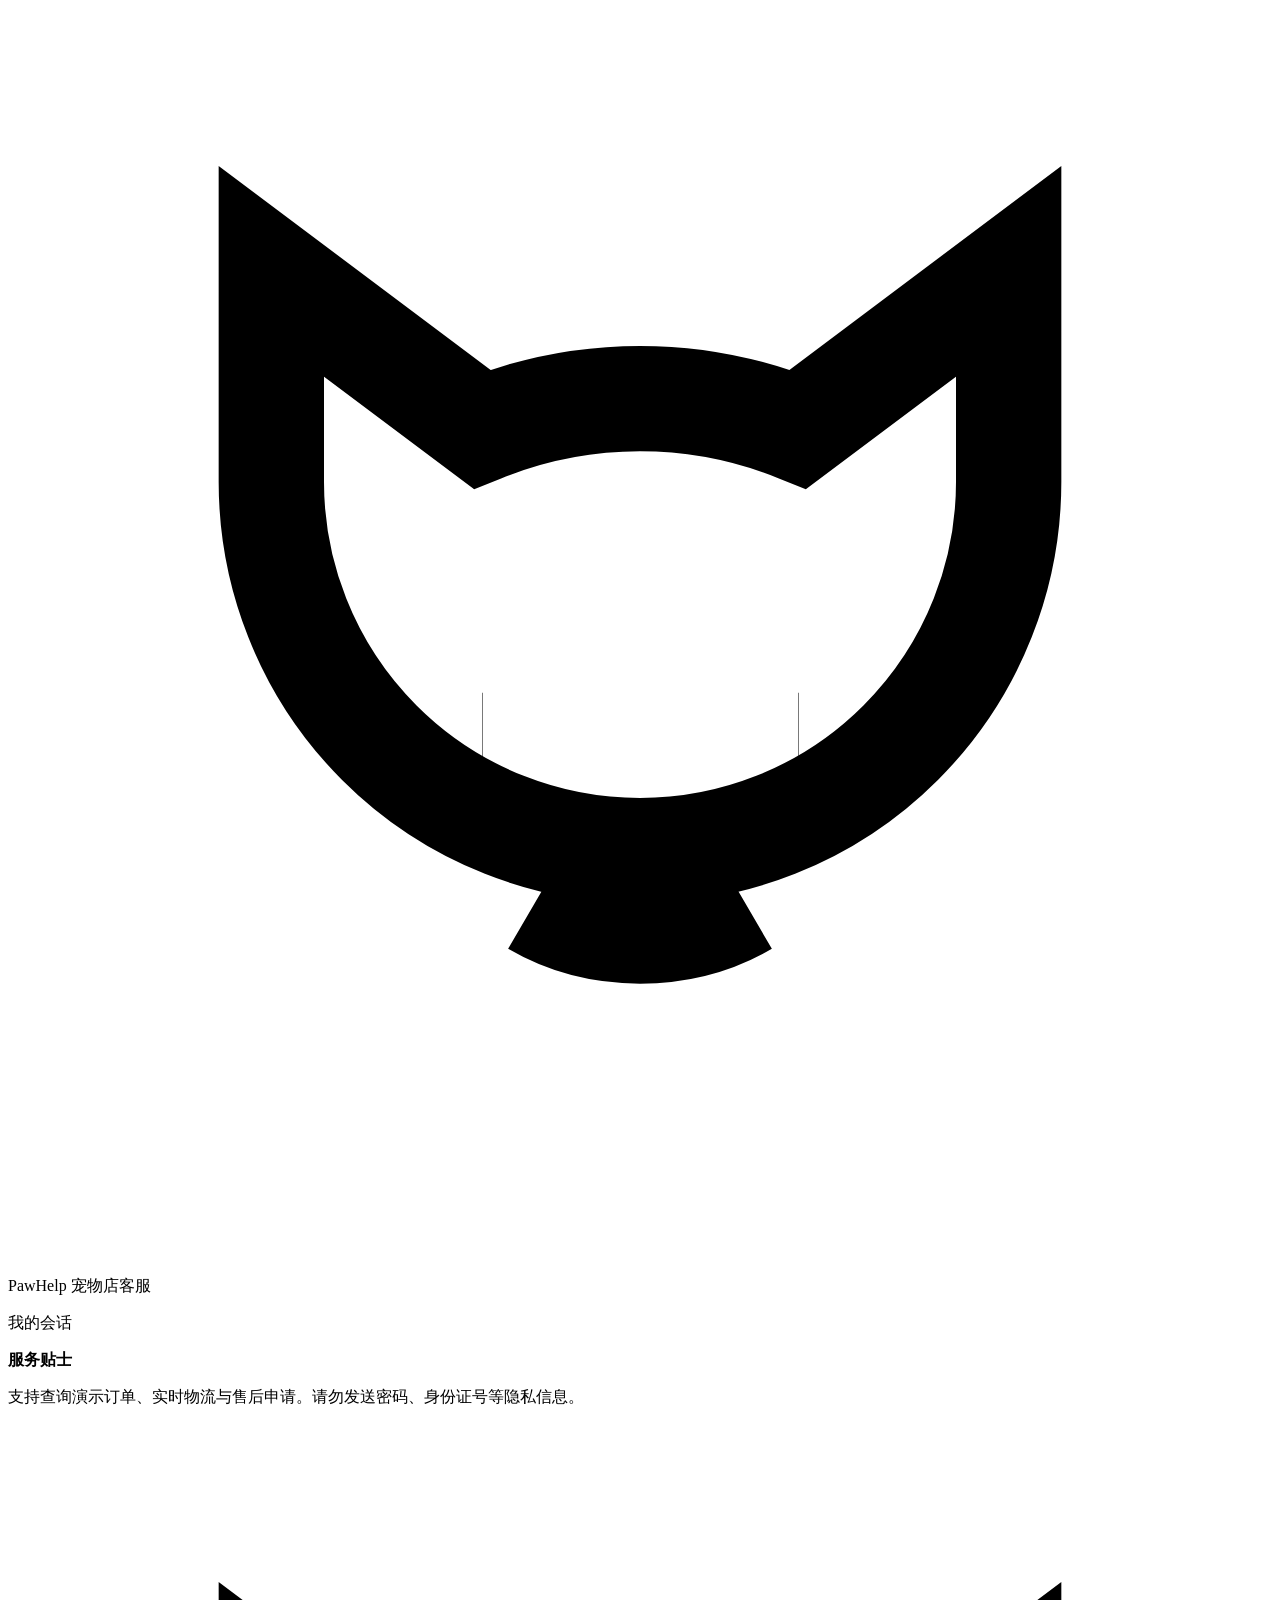
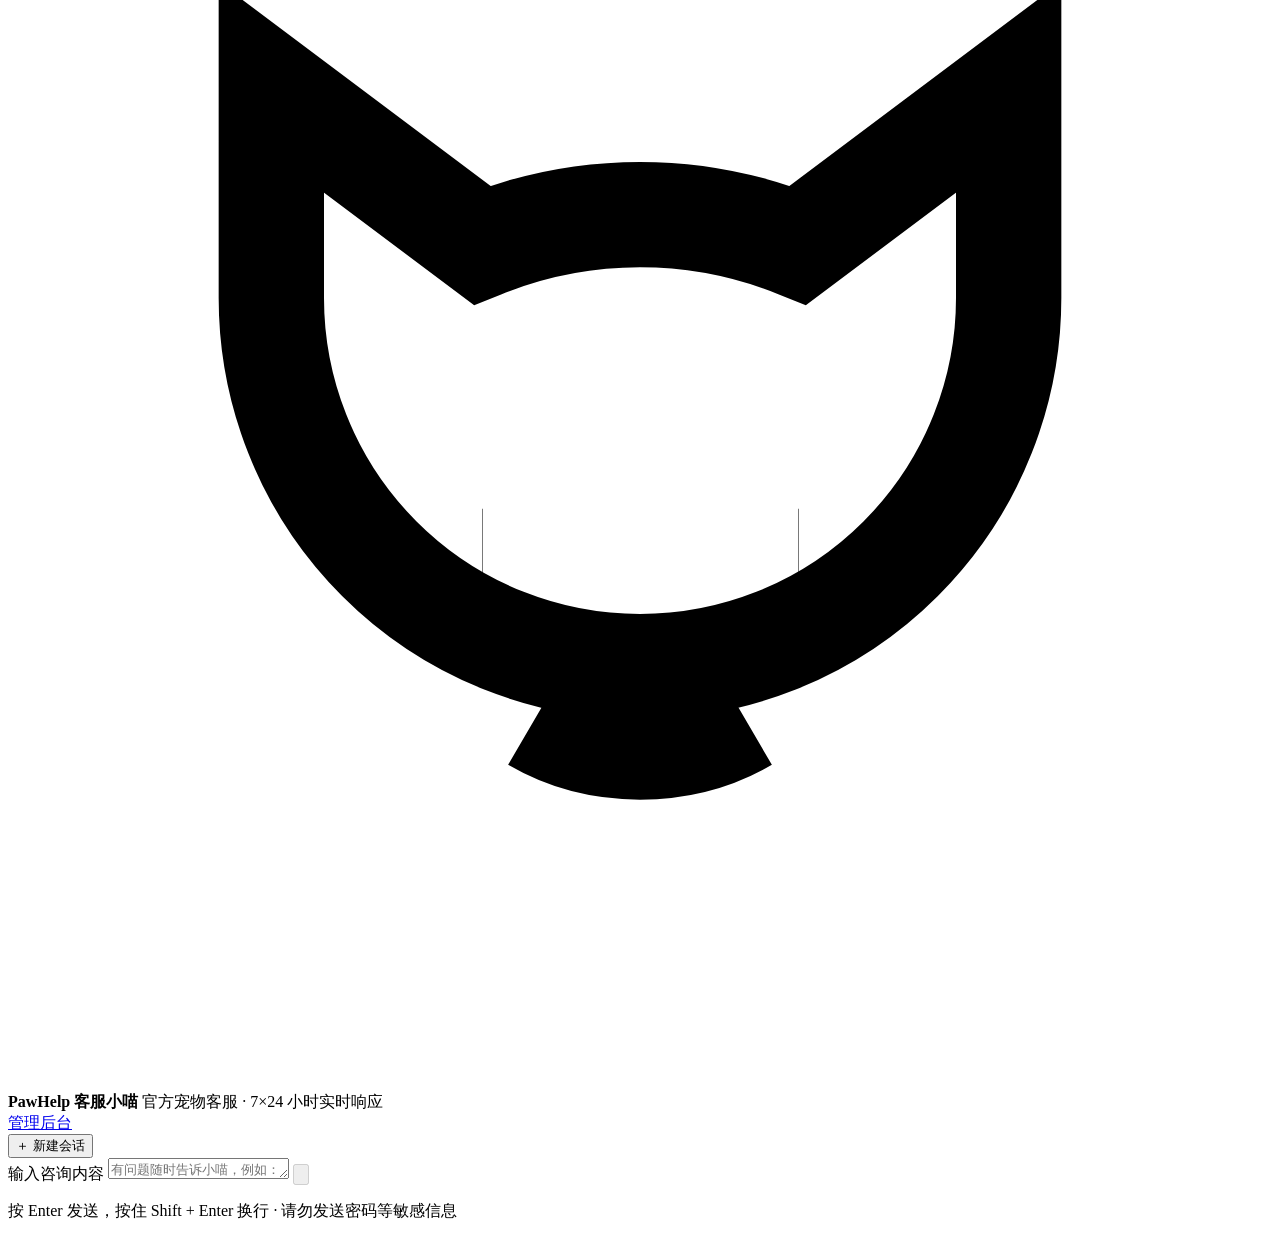
==== commit fd6177d8: "feat(ui): polish Soft Neo-Brutalist manga theme and customer chat experience" ====
--- a/app/static/index.html
+++ b/app/static/index.html
@@ -3,7 +3,7 @@
 <head>
   <meta charset="utf-8">
   <meta name="viewport" content="width=device-width, initial-scale=1">
-  <meta name="theme-color" content="#f5f5f5">
+  <meta name="theme-color" content="#f5f5f4">
   <title>PawHelp 智能客服</title>
   <link rel="stylesheet" href="/static/theme.css">
   <link rel="stylesheet" href="/static/chat.css">
@@ -11,9 +11,9 @@
   <script src="/static/navigation.js" defer></script>
 </head>
 <body>
-  <main class="page">
+  <main class="page" id="chatPageMain">
     <section class="app-shell" aria-label="PawHelp 智能客服">
-      <aside class="sidebar">
+      <aside class="sidebar" aria-label="会话导航与服务贴士">
         <div class="brand">
           <span class="brand-mark" aria-hidden="true">
             <svg viewBox="0 0 24 24" fill="none" stroke="currentColor" stroke-width="2">
@@ -21,27 +21,25 @@
               <path d="M9 14h.01M15 14h.01M10 17c1.2.7 2.8.7 4 0"/>
             </svg>
           </span>
-          PawHelp
+          <div class="brand-copy">
+            <span class="brand-name">PawHelp</span>
+            <span class="brand-tag">宠物店客服</span>
+          </div>
         </div>
 
         <p class="sidebar-label">我的会话</p>
         <div id="conversationList" class="conversation-list" aria-label="会话列表"></div>
-        <div class="conversation-card">
-          <span class="conversation-icon" aria-hidden="true">
-            <svg viewBox="0 0 24 24" fill="none" stroke="currentColor" stroke-width="2.4" stroke-linecap="square" stroke-linejoin="miter">
-              <path d="M12 3v4M12 17v4M3 12h4M17 12h4"/>
-              <path d="m6 6 3 3M15 15l3 3M18 6l-3 3M9 15l-3 3"/>
-            </svg>
-          </span>
+
+        <div class="conversation-card" hidden>
           <div class="conversation-copy">
             <strong>在线客服</strong>
-            <span id="conversationPreview">随时为你解答订单问题</span>
+            <span id="conversationPreview">随时为您解答订单与售后问题</span>
           </div>
         </div>
 
         <div class="sidebar-note">
-          <strong>服务说明</strong>
-          <p>当前环境提供演示订单与模拟人工转接。请勿输入密码、身份证号等敏感信息。</p>
+          <strong>服务贴士</strong>
+          <p>支持查询演示订单、实时物流与售后申请。请勿发送密码、身份证号等隐私信息。</p>
         </div>
       </aside>
 
@@ -54,14 +52,14 @@
             </svg>
           </span>
           <div class="agent-meta">
-            <strong>PawHelp 客服助手</strong>
-            <span><i class="status-dot"></i><span id="agentStatus">在线</span></span>
+            <strong>PawHelp 客服小喵</strong>
+            <span><i class="status-dot" aria-hidden="true"></i><span id="agentStatus">官方宠物客服 · 7×24 小时实时响应</span></span>
           </div>
           <div class="topbar-actions">
             <nav class="page-nav" aria-label="全局页面导航" data-app-navigation>
               <a href="/admin">管理后台</a>
             </nav>
-            <button class="new-chat" id="newChatButton" type="button">新建会话</button>
+            <button class="new-chat" id="newChatButton" type="button">＋ 新建会话</button>
           </div>
         </header>
 
@@ -69,17 +67,18 @@
 
         <footer class="composer-wrap">
           <p id="contextCompressionStatus" role="status" aria-live="polite" hidden>
-            正在压缩会话上下文… <span>后台处理中，可继续聊天</span>
+            正在整理历史对话… <span>不影响继续提问</span>
           </p>
           <form class="composer" id="chatForm">
-            <textarea id="messageInput" rows="1" maxlength="2400" placeholder="输入你的问题…" aria-label="输入消息"></textarea>
+            <label class="visually-hidden" for="messageInput">输入咨询内容</label>
+            <textarea id="messageInput" rows="1" maxlength="2400" placeholder="有问题随时告诉小喵，例如：查订单物流、猫砂盆故障、7天退换…" aria-describedby="composerHint"></textarea>
             <button class="send-button" id="sendButton" type="submit" aria-label="发送消息" disabled>
               <svg viewBox="0 0 24 24" fill="none" stroke="currentColor" stroke-width="2.2" stroke-linecap="round" stroke-linejoin="round" aria-hidden="true">
                 <path d="m22 2-7 20-4-9-9-4Z"/><path d="M22 2 11 13"/>
               </svg>
             </button>
           </form>
-          <p class="composer-hint">按 Enter 发送，按住 Shift 再按 Enter 换行，请勿发送密码等敏感信息</p>
+          <p class="composer-hint" id="composerHint">按 Enter 发送，按住 Shift + Enter 换行 · 请勿发送密码等敏感信息</p>
         </footer>
       </section>
     </section>
@@ -88,7 +87,7 @@
   <div class="source-modal" id="sourceModal" hidden role="dialog" aria-modal="true" aria-labelledby="sourceTitle">
     <article class="source-card">
       <div class="source-card-head">
-        <h2 id="sourceTitle">知识来源</h2>
+        <h2 id="sourceTitle">服务参考依据</h2>
         <button class="source-close" id="sourceClose" type="button">关闭</button>
       </div>
       <div class="source-meta" id="sourceMeta"></div>
@@ -99,18 +98,17 @@
 
   <div class="ticket-modal" id="ticketModal" hidden role="dialog" aria-modal="true" aria-labelledby="ticketTitle">
     <form class="ticket-card" id="ticketForm">
-      <h2 id="ticketTitle">创建工单</h2>
-      <p>请确认反馈类别并亲自填写问题；只有点击“提交工单”才会保存。</p>
+      <h2 id="ticketTitle">登记服务工单</h2>
+      <p id="ticketIntro">请填写具体问题与诉求，提交后专属客服将尽快为您跟进处理。</p>
       <label class="ticket-field" for="ticketType">反馈类别 *</label>
-      <select id="ticketType" name="ticket_type" required>
-        <option value="" selected disabled>请选择反馈类别…</option>
+      <select id="ticketType" name="ticket_type" aria-describedby="ticketIntro" required>
+        <option value="" selected disabled>请选择反馈类别</option>
         <option value="售后">售后</option>
         <option value="投诉">投诉</option>
         <option value="咨询">咨询</option>
       </select>
       <label class="ticket-field" for="ticketDescription">反馈描述 *</label>
-      <textarea id="ticketDescription" name="description" maxlength="2000" required placeholder="请描述遇到的问题、相关订单号及希望如何处理；请勿填写密码。"></textarea>
-      <p class="ticket-help">数据库按 UTC 保存；提交成功后显示香港/北京时间（UTC+8）。</p>
+      <textarea id="ticketDescription" name="description" maxlength="2000" required placeholder="请描述遇到的问题、相关订单号及期望处理方式；请勿填写密码。"></textarea>
       <p class="ticket-error" id="ticketError" role="alert" hidden></p>
       <div class="ticket-actions">
         <button id="ticketCancel" type="button">取消</button>
@@ -122,12 +120,12 @@
   <div class="refund-modal" id="refundModal" hidden role="dialog" aria-modal="true" aria-labelledby="refundTitle">
     <form class="ticket-card" id="refundForm">
       <h2 id="refundTitle">提交退款申请</h2>
-      <p>这里只登记申请，状态为待人工审核；不会自动退款。标注为演示的订单是测试数据。</p>
-      <label class="ticket-field" for="refundOrder">关联订单 *</label>
+      <p id="refundIntro">提交后将进入售后审核流程，审核通过后原路退回（演示环境仅模拟登记，不涉及真实扣款）。</p>
+      <label class="ticket-field" for="refundOrder">关联订单</label>
       <input id="refundOrder" name="order_id" readonly required>
       <label class="ticket-field" for="refundReason">退款原因 *</label>
-      <select id="refundReason" name="reason" required>
-        <option value="" selected disabled>请选择固定原因类目…</option>
+      <select id="refundReason" name="reason" aria-describedby="refundIntro" required>
+        <option value="" selected disabled>请选择退款原因</option>
         <option value="七天无理由">七天无理由</option>
         <option value="商品破损">商品破损</option>
         <option value="质量问题">质量问题</option>
@@ -135,7 +133,7 @@
         <option value="其他">其他</option>
       </select>
       <label class="ticket-field" for="refundDescription">补充说明（选填）</label>
-      <textarea id="refundDescription" name="description" maxlength="1000" placeholder="可以补充问题经过；请勿填写密码。"></textarea>
+      <textarea id="refundDescription" name="description" maxlength="1000" placeholder="可补充商品情况或退换诉求，方便售后专员快速为您核实。"></textarea>
       <p class="ticket-error" id="refundError" role="alert" hidden></p>
       <div class="ticket-actions">
         <button id="refundCancel" type="button">取消</button>
